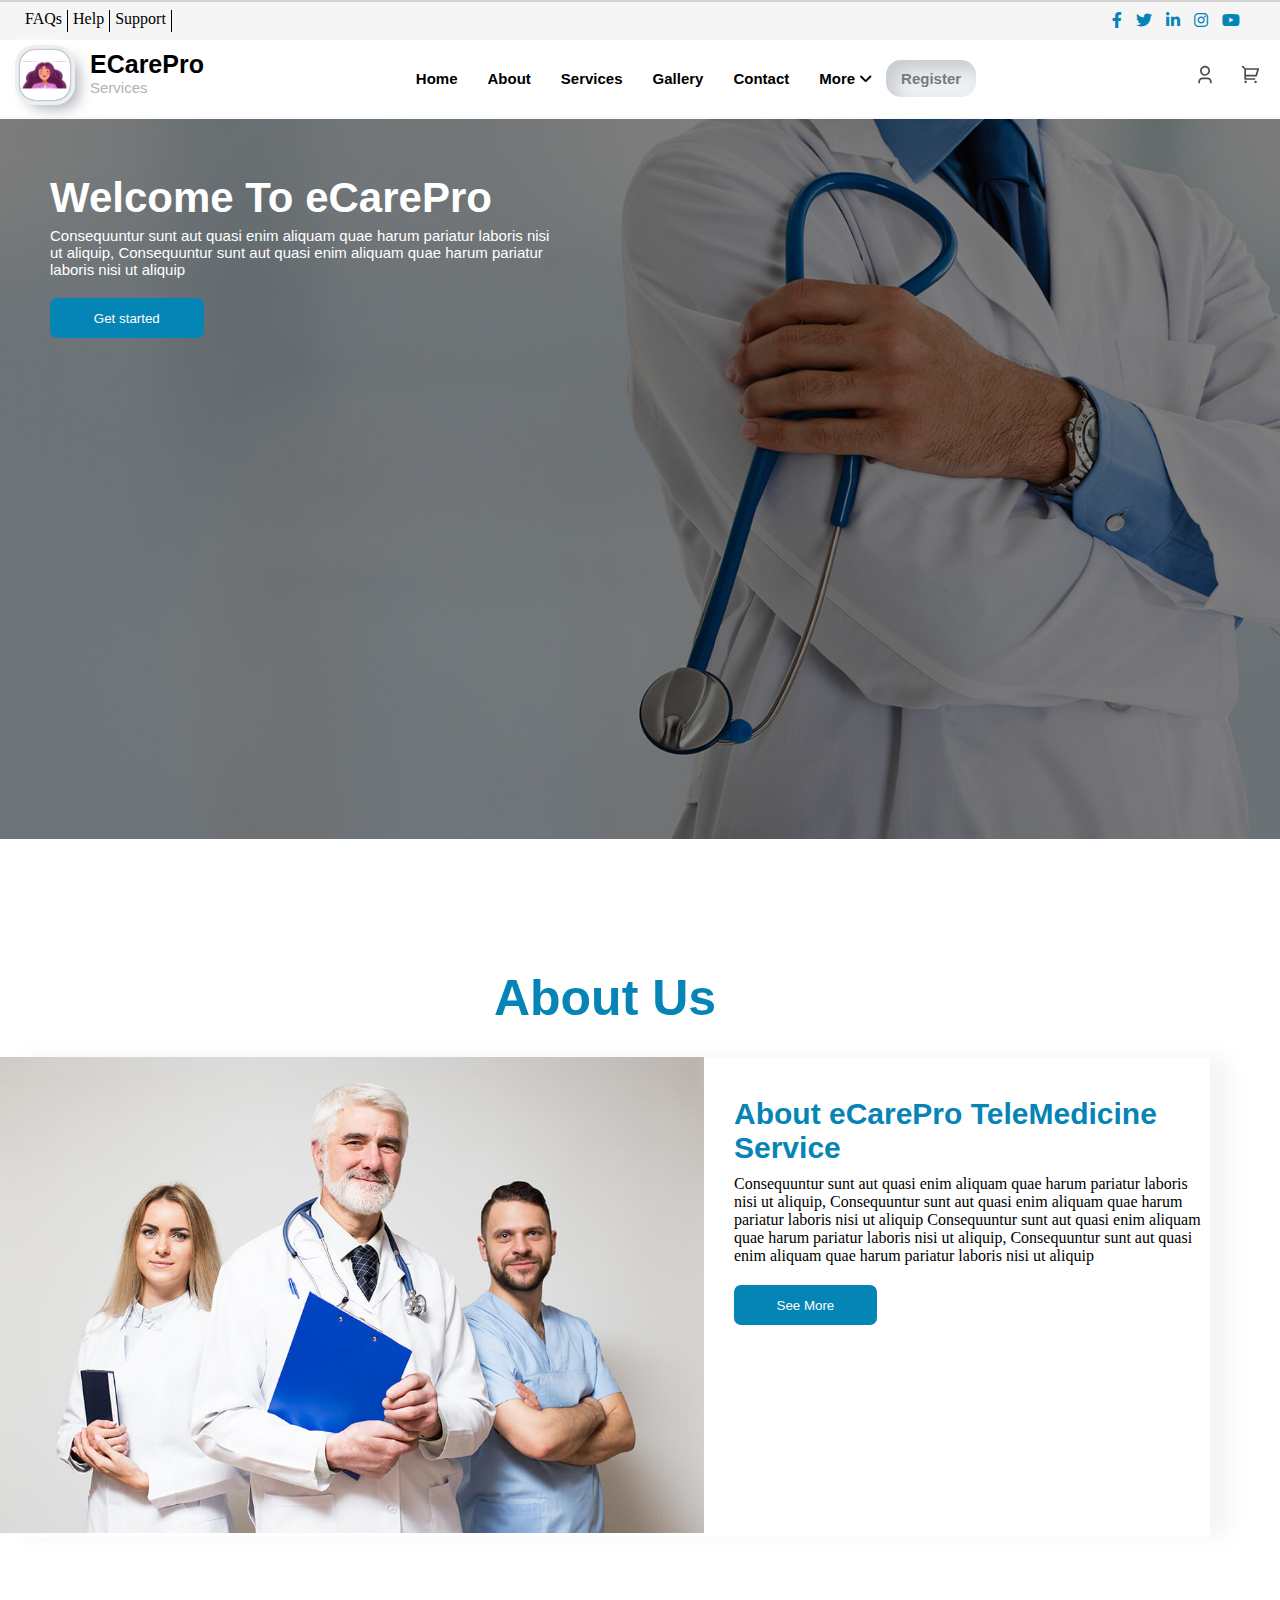
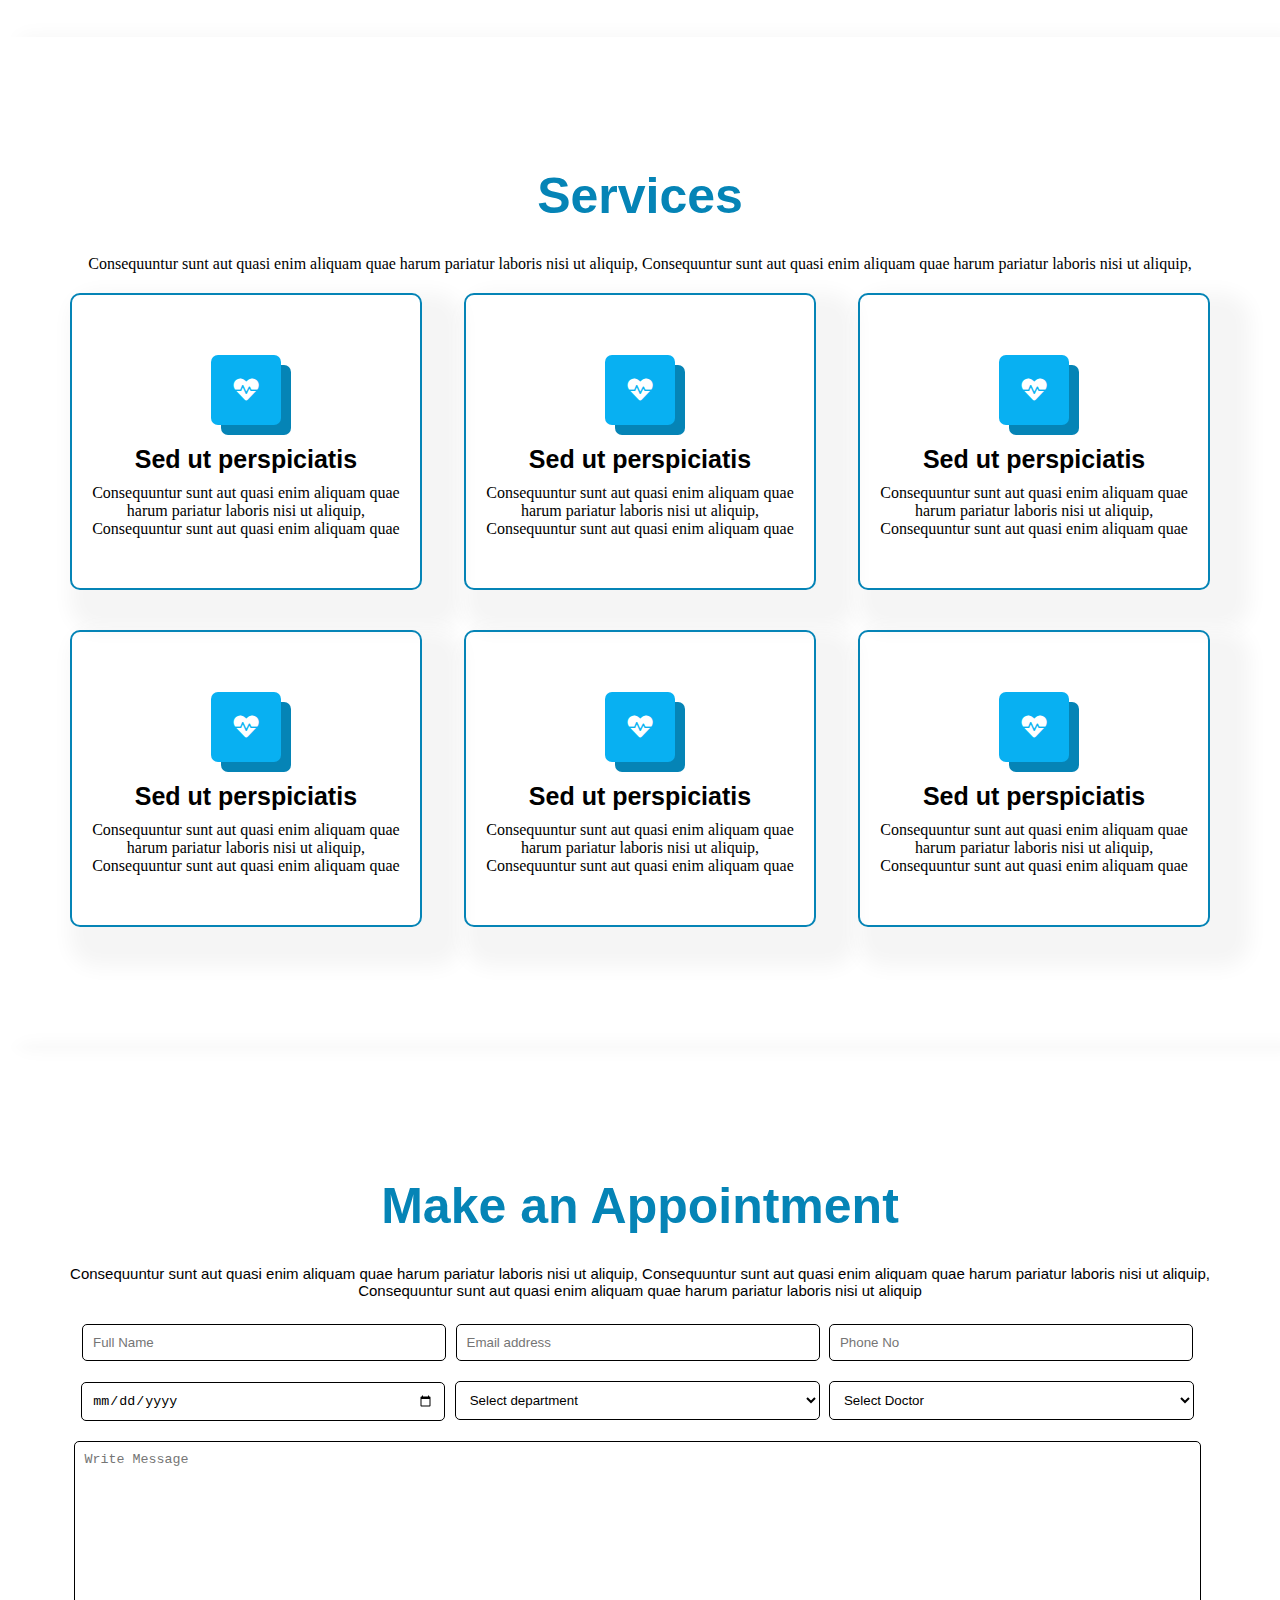
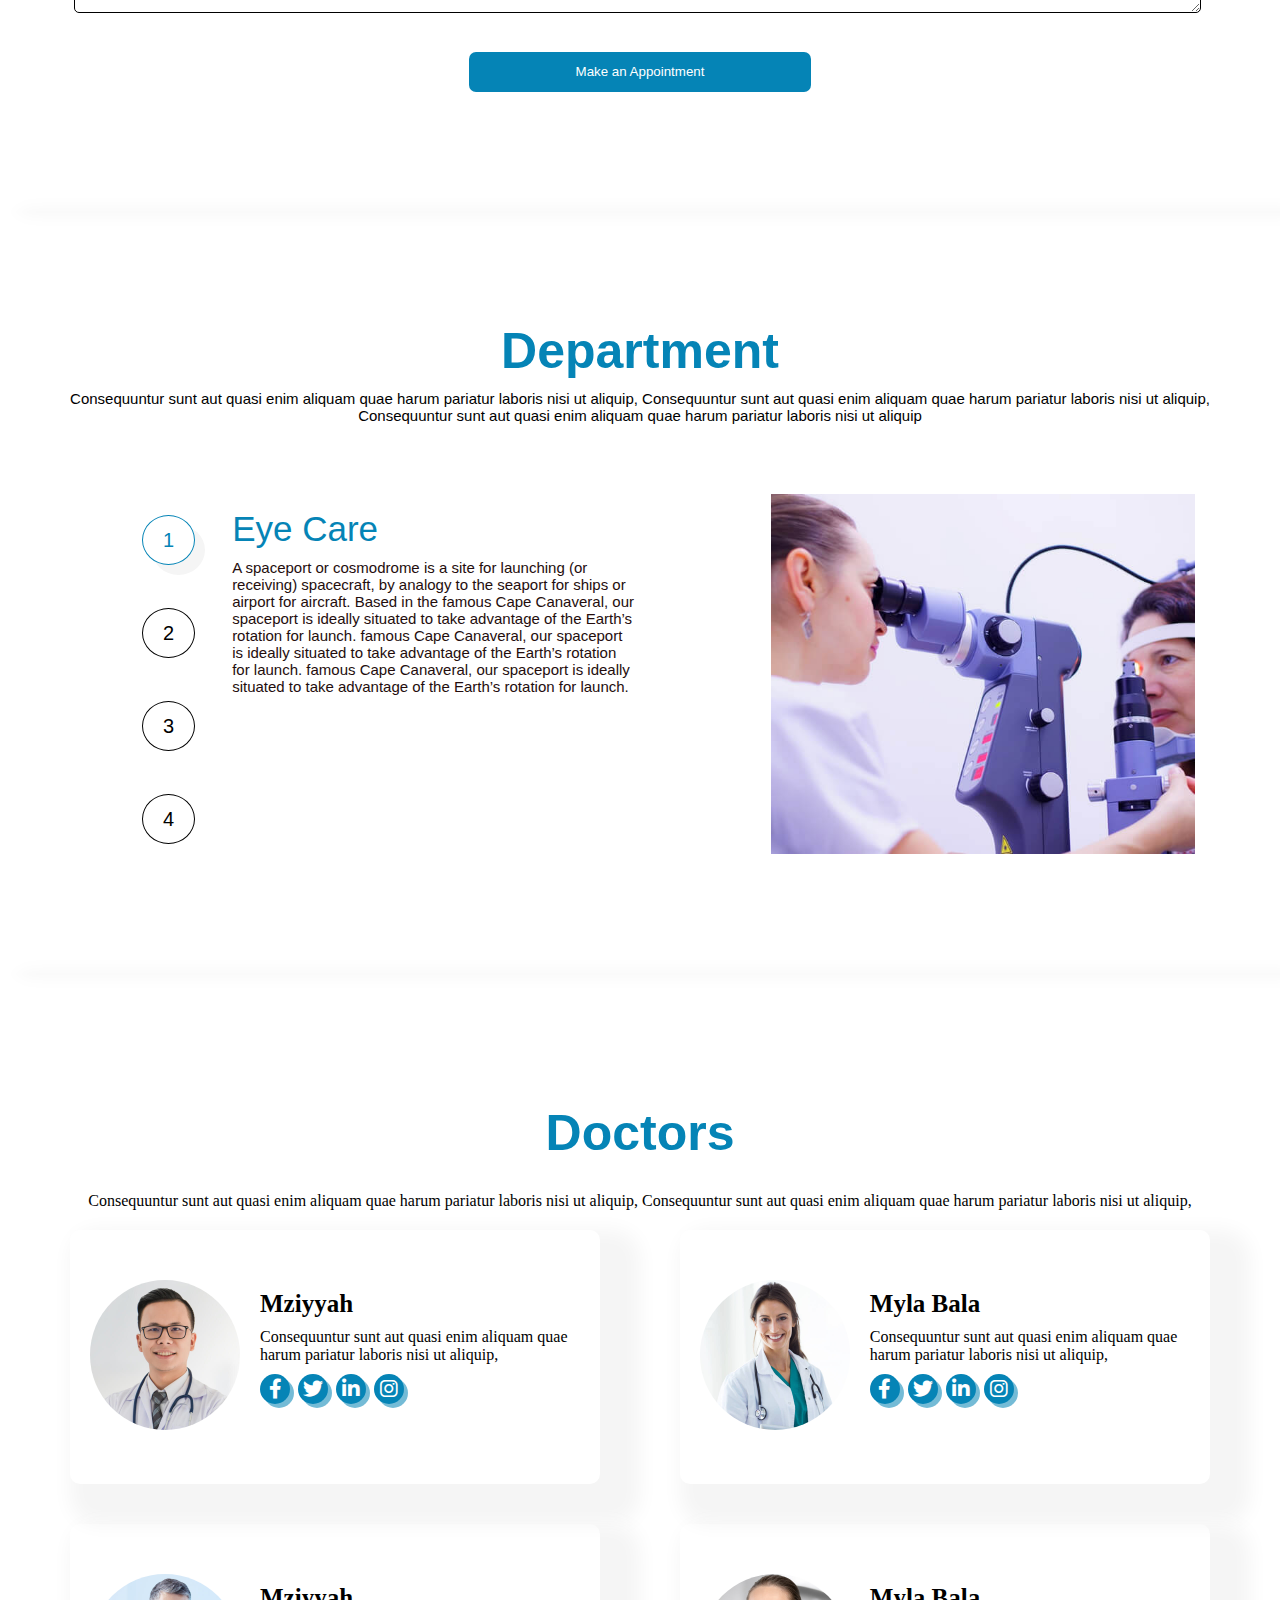
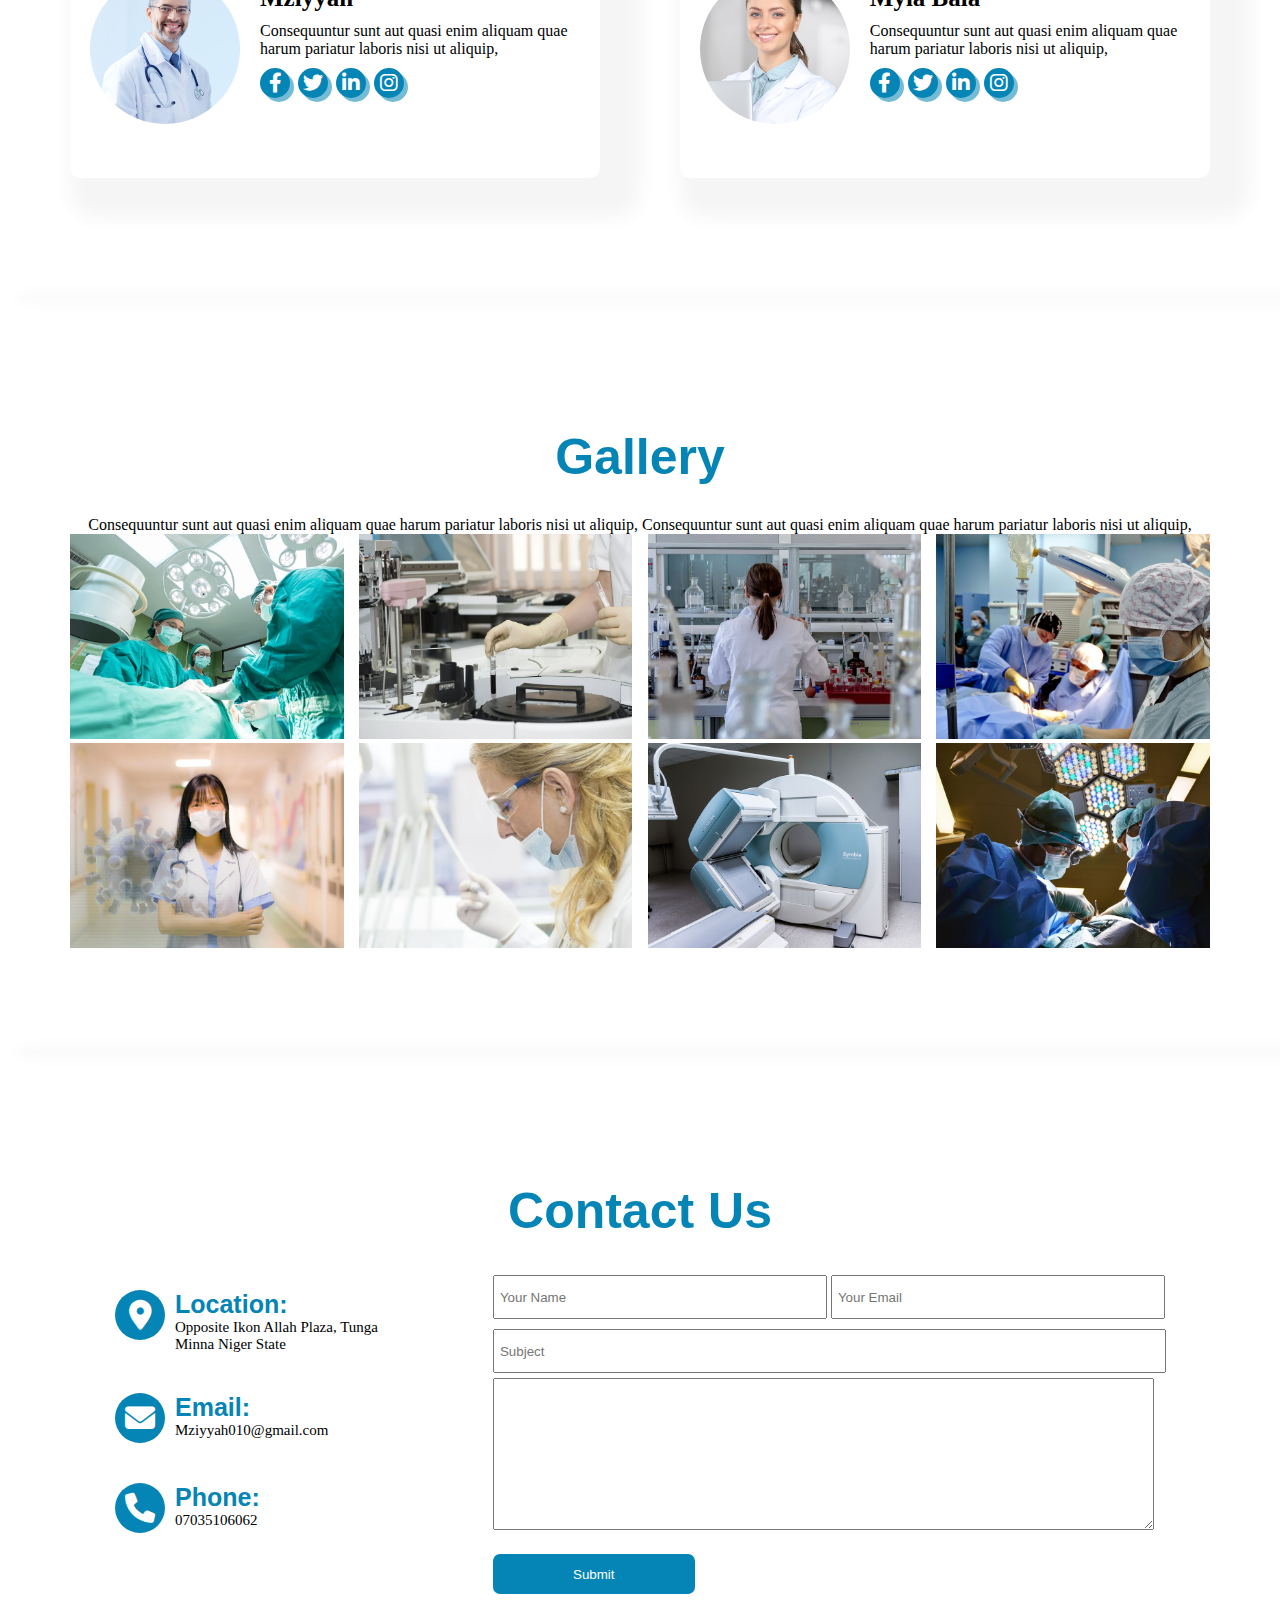
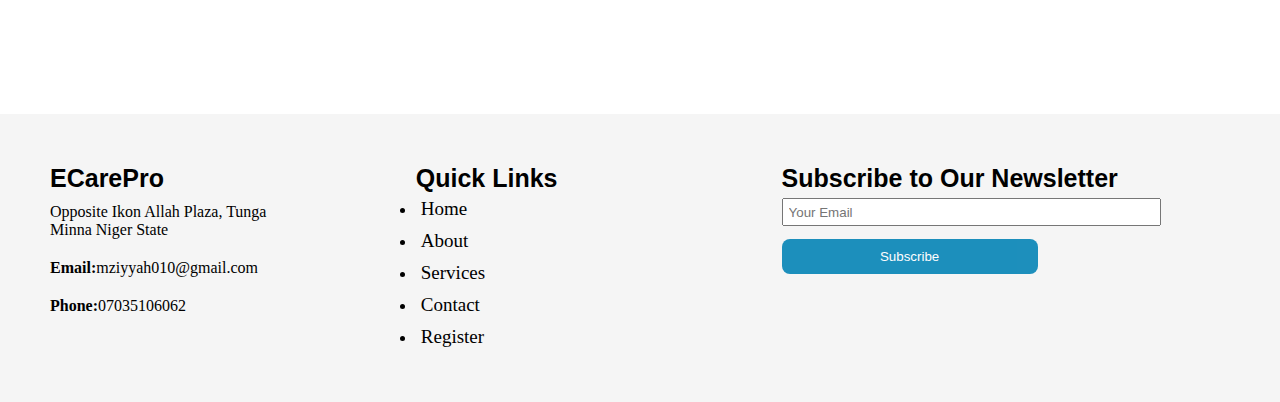
==== index.html @ d955961a "first commit" ====
<!DOCTYPE html>
<html lang="en">
<head>
    <meta charset="UTF-8">
    <meta http-equiv="X-UA-Compatible" content="IE=edge">
    <meta name="viewport" content="width=device-width, initial-scale=1.0">

    <link rel="stylesheet" href="./css/all.min.css">
    <link rel="stylesheet" href="./css/style.css">
    <title>TeleMedicine</title>
</head>
<body id="top">
    <div class="whole-container">
    <div class="header">
        <p>FAQs</p>
        <p>Help</p> 
        <p>Support</p>
        <div class="icons" style="float:right;">
            <i class="fa-brands fa-facebook-f"></i>
            <i class="fa-brands fa-twitter"></i>
            <i class="fa-brands fa-linkedin-in"></i>
            <i class="fa-brands fa-instagram"></i>
            <i class="fa-brands fa-youtube"></i>
            </div>
    </div>
    <nav id="main-nav-wrap">
        <label><img src="./img/detailed-women.svg" alt="">
           <div> 
            <h3>ECarePro</h3>
            <p>Services</p>
        </div>
        </label>
        <div class="nav-links" Id="checkmenu">
            <ul>
                    <i class="fa fa-times" onclick ="hideMenu()"></i>          
                <li class="current"><a href="#intro" class="smoothscroll">Home</a></li>
                <li><a href="#about" class="smoothscroll">About</a></li>
                <li><a href="#services" class="smoothscroll">Services</a></li>
                <li><a href="#gallery" class="smoothscroll">Gallery</a></li>
                    <li><a href="#contact" class="smoothscroll">Contact</a></li>
                    <div class="dropdown2">
                        <li><a href="#contact" class="smoothscroll">More<span><i class="fa-solid fa-angle-down"></i></span></a></li>
                        <div class="dropdown2-content">
                        <li><a href="#appointment" class="smoothscroll">Appointment</a></li>
                        <li><a href="#department" class="smoothscroll">Department</a></li>
                        <li><a href="#doctors" class="smoothscroll">Doctors</a></li>
                        </div>
                        </div>
                    <button class="register"><a href="./register.html">Register</a></button>
            </ul>
            </div>
            <div class="nav-icons">
                <a href=""><img src="./img/Vector 7.svg" alt=""></a>
                <a href="cart2.html"><img src="./img/Vector (3).svg" alt="" style=" border:none;">
                  <!-- <span class="shopping-cart">0</span> -->
                </a>
              </div>
        <i class="fa fa-bars" onclick ="showMenu()"></i>
    </nav>
</div>
    <!----------------------Section 1 Hero section-------->
    <section id="intro" class="sec1">
        <div class="sec1-text">
            <h1>Welcome To eCarePro</h1>
            <p>Consequuntur sunt aut quasi enim aliquam quae harum pariatur laboris nisi ut aliquip,
                 Consequuntur sunt aut quasi enim aliquam quae harum pariatur laboris nisi ut aliquip</p>
                 <button class="button">Get started</button>
        </div>
    </section>

     <!----------------------Section 2 About section-------->
    <section id="about" class="sec2">
        <h1>About Us</h1>
        <div class="sec2-col">
        <div class="sec2-row">
            <img src="./img/about.jpg" alt="">
        </div>  
            <div class="sec2-text">
            <h2>About eCarePro TeleMedicine Service</h2>
            <p>Consequuntur sunt aut quasi enim aliquam quae harum pariatur laboris nisi ut aliquip,
                Consequuntur sunt aut quasi enim aliquam quae harum pariatur laboris nisi ut aliquip
                Consequuntur sunt aut quasi enim aliquam quae harum pariatur laboris nisi ut aliquip,
                Consequuntur sunt aut quasi enim aliquam quae harum pariatur laboris nisi ut aliquip</p>
                <button class="button">See More</button>
            </div>
        </div>
    </section>


     <!----------------------Section 3 Service section-------->

    <section id="services" class="sec3">
        <h1>Services</h1>
        <p>Consequuntur sunt aut quasi enim aliquam quae harum pariatur laboris nisi ut aliquip,
            Consequuntur sunt aut quasi enim aliquam quae harum pariatur laboris nisi ut aliquip,</p>
        <div class="sec3-col">
        <div class="sec3-row">
            <div class="icon"><i class="fas fa-heartbeat"></i></div>
            <h3>Sed ut perspiciatis</h3>
            <p> Consequuntur sunt aut quasi enim aliquam quae harum pariatur laboris nisi ut aliquip,
                Consequuntur sunt aut quasi enim aliquam quae</p>
        </div>
        <div class="sec3-row">
            <div class="icon"><i class="fas fa-heartbeat"></i></div>
            <h3>Sed ut perspiciatis</h3>
            <p> Consequuntur sunt aut quasi enim aliquam quae harum pariatur laboris nisi ut aliquip,
                Consequuntur sunt aut quasi enim aliquam quae</p>
        </div>
        <div class="sec3-row">
            <div class="icon"><i class="fas fa-heartbeat"></i></div>
            <h3>Sed ut perspiciatis</h3>
            <p> Consequuntur sunt aut quasi enim aliquam quae harum pariatur laboris nisi ut aliquip,
                Consequuntur sunt aut quasi enim aliquam quae</p>
        </div>
    </div>
    <div class="sec3-col">
        <div class="sec3-row">
            <div class="icon"><i class="fas fa-heartbeat"></i></div>
            <h3>Sed ut perspiciatis</h3>
            <p> Consequuntur sunt aut quasi enim aliquam quae harum pariatur laboris nisi ut aliquip,
                Consequuntur sunt aut quasi enim aliquam quae</p>
        </div>
        <div class="sec3-row">
            <div class="icon"><i class="fas fa-heartbeat"></i></div>
            <h3>Sed ut perspiciatis</h3>
            <p> Consequuntur sunt aut quasi enim aliquam quae harum pariatur laboris nisi ut aliquip,
                Consequuntur sunt aut quasi enim aliquam quae</p>
        </div>
        <div class="sec3-row">
            <div class="icon"><i class="fas fa-heartbeat"></i></div>
            <h3>Sed ut perspiciatis</h3>
            <p> Consequuntur sunt aut quasi enim aliquam quae harum pariatur laboris nisi ut aliquip,
                Consequuntur sunt aut quasi enim aliquam quae</p>
        </div>
    </div>
    </section>


    <section id="appointment" class="sec4">
        <h1>Make an Appointment</h1>
        <p> Consequuntur sunt aut quasi enim aliquam quae harum pariatur laboris nisi ut aliquip,
            Consequuntur sunt aut quasi enim aliquam quae harum pariatur laboris nisi ut aliquip,
            Consequuntur sunt aut quasi enim aliquam quae harum pariatur laboris nisi ut aliquip</p>


            
            <form id="signup" class="form">

                    <input type="text" name="fullName" id="fullName" placeholder="Full Name" autocomplete="on">
                    <small></small>

                    <input type="email" name="email" id="email" placeholder="Email address" autocomplete="on">
                    <small></small>

                    <input type="tel" name="phone" id="phone" placeholder="Phone No" autocomplete="on">
                    <small></small>

                    <input type="date" name="date" id="date" placeholder="Pick a Date" autocomplete="on">
                    <small></small>

                    <select name="department" id="department">
                        <option value="department">Select department</option>
                        <option value="Earcare">Earcare</option>
                        <option value="Dentalcare">Dentalcare</option>
                        <option value="CheckUp">CheckUp</option>
                    </select>

                    <select name="department" id="department">
                        <option value="doctor">Select Doctor</option>
                        <option value="Doctor">Doctor 1</option>
                        <option value="Doctor">Doctor 2</option>
                        <option value="Doctor">Doctor 3</option>
                    </select><br>

                    <textarea name="mesaage" id="mesaage" cols="30" rows="10" placeholder="Write Message"></textarea>

                <div class="form-field submit">
                    <button type="submit" class="button">Make an Appointment</button>
                  </div>
            </form>
    </section>



    <section id="department" class="sec5" id="link2">
        <h1>Department</h1>
        <p> Consequuntur sunt aut quasi enim aliquam quae harum pariatur laboris nisi ut aliquip,
            Consequuntur sunt aut quasi enim aliquam quae harum pariatur laboris nisi ut aliquip,
            Consequuntur sunt aut quasi enim aliquam quae harum pariatur laboris nisi ut aliquip</p>

            <div class="sec5-col">
                <div class="dpt">
                    <div class="dpt-col">
                       <div class="dpt-col-row">
                           <div class="dpt-col-col2">
                               <div class="dpt-col-links">
                           <ul>
                               <li><a href="index.html" target="_self" class="choosen">1</a></li>
                               <li><a href="dpt2.html">2</a></li>
                               <li><a href="dpt3.html">3</a></li>
                               <li><a href="dpt4.html">4</a></li>
                               </ul>
                               </div>
                               </div>
                               <div class="dpt-col-col2">
                       <h1>Eye Care</h1>
                       <p> A spaceport or cosmodrome is a site for launching
                        (or receiving) spacecraft, by analogy to the 
                        seaport for ships or airport for aircraft.
                         Based in the famous Cape Canaveral, our spaceport is ideally
                        situated to take advantage of the
                         Earth’s rotation for launch.
                         famous Cape Canaveral, our spaceport is ideally
                         situated to take advantage of the
                          Earth’s rotation for launch.
                          famous Cape Canaveral, our spaceport is ideally
                          situated to take advantage of the
                           Earth’s rotation for launch.</p>
                   </div>
                   </div>
                   </div>
                   <div class="dpt-col">
                   <img src="./img/departments-5.jpg">
                   </div>
                   </div>
            </div>
    </section>



    <section id="doctors" class="sec6">
        <h1>Doctors</h1>
        <p> <p> Consequuntur sunt aut quasi enim aliquam quae harum pariatur laboris nisi ut aliquip,
            Consequuntur sunt aut quasi enim aliquam quae harum pariatur laboris nisi ut aliquip,</p>
        <div class="sec6-col">
        <div class="sec6-row">
            <div class="sec6-row2">
                <img src="./img/doctors/doctors-3.jpg" alt="">
            </div>
           <div class="sec6-row2">
            <h3>Mziyyah</h3>
            <p> Consequuntur sunt aut quasi enim aliquam quae harum pariatur laboris nisi ut aliquip,</p>
                <div class="icon">
                    <i class="fa-brands fa-facebook-f"></i>
                    <i class="fa-brands fa-twitter"></i>
                    <i class="fa-brands fa-linkedin-in"></i>
                    <i class="fa-brands fa-instagram"></i>
                </div>
            </div>
        </div>
        <div class="sec6-row">
            <div class="sec6-row2">
                <img src="./img/doctors/doctors-2.jpg" alt="">
            </div>
           <div class="sec6-row2">
            <h3>Myla Bala</h3>
            <p> Consequuntur sunt aut quasi enim aliquam quae harum pariatur laboris nisi ut aliquip,</p>
                <div class="icon">
                    <i class="fa-brands fa-facebook-f"></i>
                    <i class="fa-brands fa-twitter"></i>
                    <i class="fa-brands fa-linkedin-in"></i>
                    <i class="fa-brands fa-instagram"></i>
                </div>
            </div>
        </div>
    </div>

    <div class="sec6-col">
        <div class="sec6-row">
            <div class="sec6-row2">
                <img src="./img/doctors/doctors-1.jpg" alt="">
            </div>
           <div class="sec6-row2">
            <h3>Mziyyah</h3>
            <p> Consequuntur sunt aut quasi enim aliquam quae harum pariatur laboris nisi ut aliquip,</p>
                <div class="icon">
                    <i class="fa-brands fa-facebook-f"></i>
                    <i class="fa-brands fa-twitter"></i>
                    <i class="fa-brands fa-linkedin-in"></i>
                    <i class="fa-brands fa-instagram"></i>
                </div>
            </div>
        </div>
        <div class="sec6-row">
            <div class="sec6-row2">
                <img src="./img/doctors/doctors-4.jpg" alt="">
            </div>
           <div class="sec6-row2">
            <h3>Myla Bala</h3>
            <p> Consequuntur sunt aut quasi enim aliquam quae harum pariatur laboris nisi ut aliquip,</p>
                <div class="icon">
                    <i class="fa-brands fa-facebook-f"></i>
                    <i class="fa-brands fa-twitter"></i>
                    <i class="fa-brands fa-linkedin-in"></i>
                    <i class="fa-brands fa-instagram"></i>
                </div>
            </div>
        </div>
    </div>
    </section>

    <section id="gallery" class="sec7">
        <h1>Gallery</h1>
         <p> Consequuntur sunt aut quasi enim aliquam quae harum pariatur laboris nisi ut aliquip,
            Consequuntur sunt aut quasi enim aliquam quae harum pariatur laboris nisi ut aliquip,</p>
            <div class="sec7-col">
                <div class="sec7-row">
                    <img src="./img/gallery/gallery-1.jpg" alt="">
                </div>
                <div class="sec7-row">
                    <img src="./img/gallery/gallery-2.jpg" alt="">
                </div>
                <div class="sec7-row">
                    <img src="./img/gallery/gallery-3.jpg" alt="">
                </div>
                <div class="sec7-row">
                    <img src="./img/gallery/gallery-4.jpg" alt="">
                </div>
                </div>
                <div class="sec7-col">
                <div class="sec7-row">
                    <img src="./img/gallery/gallery-5.jpg" alt="">
                </div>
                <div class="sec7-row">
                    <img src="./img/gallery/gallery-6.jpg" alt="">
                </div>
                <div class="sec7-row">
                    <img src="./img/gallery/gallery-7.jpg" alt="">
                </div>
                <div class="sec7-row">
                    <img src="./img/gallery/gallery-8.jpg" alt="">
                </div>
            </div>
            </div>
        </section>

        <section id="contact" class="contact">
            <h1>Contact Us</h1>
            <div class="contact-col">
                <div class="contact-row">
                    <div class="address">
                        <i class="fa fa-location-dot"></i>
                        <div>
                        <h4>Location:</h4>
                        <p>Opposite Ikon Allah Plaza, Tunga <br> Minna Niger State</p>
                    </div>
                    </div>
                    <div class="address">
                        <i class="fa fa-envelope"></i>
                        <div>
                            <h4>Email:</h4>
                            <p>Mziyyah010@gmail.com</p>
                        </div>
                        </div>
                    <div class="address">
                        <i class="fa fa-phone"></i>
                        <div>
                            <h4>Phone:</h4>
                            <p>07035106062</p>
                        </div>
                        </div>
                </div>
                    <form action="">
                        <input type="text" name="fullname" placeholder="Your Name">
                        <input type="text" name="email" placeholder="Your Email"><br>
                        <input type="text" name="subject" placeholder="Subject"><br>
                        <textarea name="message" id="message" cols="30" rows="10"></textarea>
                        <button class="button">Submit</button>
                    </form>
            </div>
        </section>

        <section class="footer">
            <div class="footer-row">
                <h2>ECarePro</h2>
                <p>Opposite Ikon Allah Plaza, Tunga <br> Minna Niger State</p>
                <p><span>Email:</span>mziyyah010@gmail.com</p>
                <p><span>Phone:</span>07035106062</p>
            </div>
            <div class="footer-row">
                <h2>Quick Links</h2>
                <ul>     
                <li class="current"><a href="#intro" class="smoothscroll">Home</a></li>
                <li><a href="#about" class="smoothscroll">About</a></li>
                <li><a href="#services" class="smoothscroll">Services</a></li>
                <li><a href="#contact" class="smoothscroll">Contact</a></li>
                <li><a href="./register.html">Register</a></li>
            </ul>
            </div>
            <div class="footer-row">
                <h2>Subscribe to Our Newsletter</h2>
                <input type="text" name="email" placeholder="Your Email"><br>
                <button class="rgnBtn">Subscribe</button>
                </div>
        </section>


    <script src="./js/script.js"></script>
</body>
</html>
---- css/style.css ----
*{
    margin: 0;
    padding: 0;
}
button{
    cursor: pointer;
}
.whole-container{
    position: sticky;
    top: 0;
    z-index: 1;
}
.header{
    background-color:whitesmoke;
    display:flex;
    padding-left: 20px;
    border-top: 2px solid lightgrey;
    justify-content: space-between;
    }
    .icons{
        flex: 1;
        text-align: right;
        padding: 10px 35px;
    }
    .icons i{
        padding: 0 5px;
        color: rgb(5, 132, 182);
    }
   .header p{
        border-right: 1px solid black;
        margin: 8px 0;
        padding: 0 5px;
    }
nav{
    /* height: 100%; */
    padding:10px 20px 0 20px;
    background-color: #ffffff;
    display: flex;
    z-index: -1;
    justify-content: space-between;
    border-bottom: 2px solid rgba(249, 247, 247, 0.692);

}
.nav-icons img{
    padding:0  0 9px 15px;
    margin-left: 10px;
    margin-top: 15px;
}
label{
    display: flex;
    gap: 20px;
    }
label img{
    width: 50px;
    height: 50px;
    border-radius: 15px;
    box-shadow: 0 0 2px #5f5f5f, 0 0 0 5px
     #ecf0f3, 8px 8px 15px #a7aaaf, -8px -8px 15px #fff;
}
label h3{
    color: black;
    font-size: 25px;
    font-family:'Segoe UI', Tahoma, Geneva, Verdana, sans-serif;
    margin: 0;
}
label p{
    color: #b3b3b3;
    font-size: 15px;
    margin: 0;
    padding: 0;
    font-family: 'Gill Sans', 'Gill Sans MT', Calibri, 'Trebuchet MS', sans-serif;
}
.nav-links{
    padding: 20px 30px;
    /* flex: 2;
    text-align: center; */
}
.nav-links ul{
    margin: 0;
    padding: 0 0px;
    display: flex;
}
.nav-links ul li{
    list-style: none;
    padding: 0px 15px;
}
.nav-links ul li a{
    text-decoration: none;
    color: black;
    font-family: 'Trebuchet MS', 'Lucida Sans Unicode', 'Lucida Grande', 'Lucida Sans', Arial, sans-serif;
    font-weight: 600;
    font-size: 15px;
    transition: all 0.5s;
    cursor: pointer;
}
.nav-links ul li a:hover{
    border-radius: 25px;
    box-shadow: inset 8px 8px 8px #cbced1,
     inset -8px -8px 8px #fff;
     color: black;
     padding: 8px 15px;
}
.nav-links ul li a .fa-angle-down{
    padding-left: 5px;
}

.dropdown2 {
    position: relative;
    display: inline-block;
}

.dropdown2-content {
    display: none;
    position: absolute;
    background-color:rgb(124, 214, 250);
    min-width: 135px;
    box-shadow: 0px 8px 16px 0px rgba(0,0,0,0.2);
    padding: 12px 0;
    z-index: 10;
}
.dropdown2-content li{
    border: none;
}
.dropdown2-content li:hover{
    background-color:rgba(5, 132, 182, 0.596);
}
.nav-links ul .dropdown2-content li{
    padding: 8px;
}
.nav-links ul .dropdown2-content li a:hover{
    border-radius: 0;
    border: 0;
    box-shadow: none;
    padding:0;
    margin: 0;
}
.dropdown2:hover .dropdown2-content {
    display: block;
}

.nav-links button{
    border: none;
    outline: none;
    padding: 10px 15px;
    margin:-10px 0 0 auto;
    border-radius: 15px;
    background-color:#ecf0f3;
    box-shadow:inset 10px 10px 15px #cbced1;
    transition: all 0.5s;
}
.nav-links button a{
    font-weight: 700;
    font-family:'Segoe UI', Tahoma, Geneva, Verdana, sans-serif;
    color:#7a7979;
    text-align: center;         
    text-decoration: none;
    font-size: 15px;
}
.nav-links button:hover{
    border-radius: 15px;
    box-shadow: inset 8px 8px 8px #cbced1,
     inset -8px -8px 8px #fff;
}
.nav-links button a:hover{
    color: black;
}
.nav-links ul li a.active{
    border-radius: 25px;
    box-shadow: inset 8px 8px 8px #cbced1,
     inset -8px -8px 8px #fff;
     color: black;
     padding: 8px 15px;
}
.nav-links button.active{
    border-radius: 25px;
    box-shadow: inset 8px 8px 8px #cbced1,
     inset -8px -8px 8px #fff;
     color: black;
     padding: 8px 15px;
}
.nav-links button a.active{
    color: black;
}

nav .fa{
    display: none;
}

@media(max-width:830px){
    nav{
        padding: 20px 20px 20px 0px;
        justify-content: space-between;
    }
    nav .fa{
        display:block;
        font-size: 30px;
        padding-right: 20px;
        cursor: pointer;
    }
    .fa-times{
        text-align: left;
    }
    .nav-icons img{
        padding: 0;
        border-left: none;
        margin: 13px 10px 0 10px;
    }
    .nav-links ul{
        display: block;
        text-align:center;
    }
    .nav-links ul li{
        padding:15px 0;
    }
    .nav-links ul li a{
        font-size: 20px;
        cursor: pointer;
    }
    .nav-links{
        position:absolute;
        background:#edf1ff;
        height: 100vh;
        width:40vw;
        top:0;
        right: -500px;
        text-align:left;
        z-index: 2; 
        transition: 1s;
        margin: 0;
        padding-bottom: 20px;
        justify-content: center;
    }
    label{
        margin-left: 20px;
    }
    label h3{
        font-size: 17px;
    }
    .nav-links button{
        padding: 20px 25px;
        display: block;
        margin:30px 0 0 0;
    }
    .nav-links button a{
        font-size: 20px;
        padding: 0 25px;
    }
}

                /* section 1 the hero section  */

.sec1{
    background: linear-gradient(rgb(0,0,0,0.5), rgb(0,0,0,0.5)), url(../img/hero-bg.jpg);
    width: 100%;
    height: 80vh;
    background-repeat: no-repeat;
    background-size: cover;
    background-position: center;
}
.sec1-text{
    width: 40%;
  padding: 50px ;
  color: white;
  font-family:'Trebuchet MS', 'Lucida Sans Unicode', 'Lucida Grande', 'Lucida Sans', Arial, sans-serif;
}
.sec1 h1{
   font-size: 42px;
   font-weight: 700;  
   padding: 5px 0;
}
.sec1 p{
    font-family: 'Segoe UI', Tahoma, Geneva, Verdana, sans-serif;
    font-size: 15px;
}
.button{
    width: 30%;
    height: 40px;
    margin: 20px 0;
    background-color: rgb(5, 132, 182);
    color: white;
    border: none;
    border-radius: 7px;
}



            /* Section 2 The About Section*/

.sec2{
    padding:100px 70px;
    padding-left: 0;
}
.sec2 h1{
    font-family: 'Segoe UI', Tahoma, Geneva, Verdana, sans-serif;
    font-size: 50px;
    text-align: center;
    color: rgb(5, 132, 182);
    padding: 30px 0;
}
.sec2-col{
    display: flex;
    justify-content: space-between;
    box-shadow: 20px 0 20px 0 whitesmoke;
}
.sec2-row img{
    width: 55vw;
}
.sec2-text{
    padding: 30px 0 30px 30px;
    transition: all 0.5s;
}
.sec2-text h2{
    font-family: 'Segoe UI', Tahoma, Geneva, Verdana, sans-serif;
    font-size: 30px;
    color: rgb(5, 132, 182);
    padding: 10px 0;
}

.sec2-text p{
    font-family: Georgia, 'Times New Roman', Times, serif;
}


                /*  Section 3 The Services Section  */

.sec3{
    padding:100px 70px;
    text-align: center;
    box-shadow: 20px 0 20px 0 whitesmoke;
}
.sec3 h1{
    font-family: 'Segoe UI', Tahoma, Geneva, Verdana, sans-serif;
    font-size: 50px;
    color: rgb(5, 132, 182);
    padding: 30px 0;
}
.sec3-col{
    display: flex;
    justify-content: space-between;
}
.sec3-row{
    flex-basis: 27%;
    background-color:transparent;
    padding: 50px 20px;
    border-radius: 10px;
    justify-content: center;
    border: 2px solid rgb(5, 132, 182);
    margin: 20px 0;
    box-shadow: 20px 20px 20px 20px whitesmoke;
}
.sec3-row:hover{
    box-shadow:30px 0 30px 0 rgb(240, 239, 239);
}
.sec3-col h3{
    padding: 10px;
    font-size: 25px;
    font-family: 'Trebuchet MS', 'Lucida Sans Unicode', 'Lucida Grande', 'Lucida Sans', Arial, sans-serif;
}
.sec3-row .icon{
width: 70px;
height: 70px;
border-radius: 7px;
background-color:rgb(8, 176, 242) ;
justify-content: center;
display: flex;
flex-direction: column;
color: white;
margin: 10px auto;
font-size: 25px;
box-shadow:10px 10px 0 0 rgb(5, 132, 182);
}


.sec4{
    text-align: center;
    padding:100px 70px;
    font-family: 'Segoe UI', Tahoma, Geneva, Verdana, sans-serif;
    box-shadow: 20px 0 20px 0 whitesmoke;
    /* background-color: whitesmoke; */
}
.sec4 h1{
    font-size: 50px;
    color: rgb(5, 132, 182);
    padding: 30px 0;
}
.sec4 p{
    padding: 0 0 20px 0;
    font-size: 15px;
}
.sec4 form{
   width: 100%;
}
.sec4 .form-col{
    display: flex;
    flex-basis: 30%;
}
.sec4 form input{ 
    width: 30%;
    padding: 10px;
    margin: 5px 5px 15px 0;
    display: inline-block;
    background-color:transparent;
    border: 1px solid black;
    border-radius: 5px;
    /* border: none; */
  }

  .sec4 form input[type=tel], input[type=date] {
    width: 30%;
    padding: 10px;
    margin: 5px 5px 15px 0;
    display: inline-block;
    background-color:#ffffff;
    border: 1px solid black;
    border-radius: 5px;
    /* border: none; */
  }
  .sec4 form select{
    width: 32%;
    padding: 10px;
    margin: 5px 5px 15px 0;
    display: inline-block;
    border-radius: 5px;
    background-color: transparent;
    /* border: none; */
    border: 1px solid black;
  }
  
  .sec4 form textarea {
    width: 97%;
    padding: 10px;
    margin: 5px 5px 15px 0;
    display: inline-block;
    background-color:#ffffff;
    border-radius: 5px;
    /* border: none; */
    border: 1px solid black;
  }
  .sec4 form input[type=text]:focus, input[type=password], input[type=email], input[type=tel], input[type=date]:focus {
    border: none;
    background: white;
    outline: none;
  }
  .sec4 form select:focus{
    outline: none;
  }
  /* .sec4 form button{
    margin: 0;
  } */


                        /*         SECTION 5 THE DEPARTMENT SECTION             */

.sec5{
    text-align: center;
    padding:100px 70px;
    font-family: 'Segoe UI', Tahoma, Geneva, Verdana, sans-serif;
    box-shadow: 20px 0 20px 0 whitesmoke;
    /* background-color: whitesmoke; */
}
.sec5 h1{
    font-size: 50px;
    color: rgb(5, 132, 182);
    padding: 10px 0;
}
.sec5 p{
    padding: 0 0 20px 0;
    font-size: 15px;
}

.dpt{
	display: flex;
}
.dpt-col{
	margin-left: 30px;
	margin-top: 20px;
	padding: 5px;
	flex-basis: 50%;
	width: 100%;
}
.dpt-col-row{
	display: flex;
	margin-top: 10px;
}
.dpt-col-col2{
	padding: 0 0 0 25px;
    text-align: left;
}

.dpt-col-links{
	flex: 1;
	text-align:left;
	display: block;
    z-index: 6;
}
.dpt-col-links ul li{
	list-style:none;                   
	display:block;
	padding: 20px 12px;
	position: relative;
	margin-top:30px;

}
.dpt-col-links ul li a{
	color:black;
	padding: 13px 20px;
	text-decoration: none;
    border: 1px solid black;
	background-color:transparent;
	border-radius: 50%;
	font-size: 20px;
}
.dpt-col-links ul li a.choosen{
	color:rgb(5, 132, 182);
	padding: 13px 20px;
	background-color:transparent;
	text-decoration: none;
	border-radius: 50%;
	font-size: 20px;
    border: 1px solid rgb(5, 132, 182);
    box-shadow: 10px 10px 0 0 whitesmoke;

}
                                                 
.dpt-col h1{
	font-size: 35px;
	color: rgb(5, 132, 182);
	margin-top: 20px;
	font-family:'Trebuchet MS', 'Lucida Sans Unicode', 'Lucida Grande', 'Lucida Sans', Arial, sans-serif;
	font-weight: 300;
	}
	.dpt-col p{
		color:rgb(36, 13, 13);
		margin: 0px;
	}
	.dpt-col img{
		width: 80%;
		height: 90%;
		margin-top: 25px;
		margin-left: 85px;
	}




                /*  Section 3 The Services Section  */

                .sec6{
                    padding:100px 70px;
                    text-align: center;
                    box-shadow: 20px 0 20px 0 whitesmoke;
                }
                .sec6 h1{
                    font-family: 'Segoe UI', Tahoma, Geneva, Verdana, sans-serif;
                    font-size: 50px;
                    color: rgb(5, 132, 182);
                    padding: 30px 0;
                }
                .sec6-col{
                    display: flex;
                    justify-content: space-between;
                }
                .sec6-row{
                    flex-basis: 43%;
                    background-color:transparent;
                    padding: 50px 20px;
                    border-radius: 10px;
                    justify-content: center;
                    box-shadow: 20px 20px 20px 20px whitesmoke;
                    margin: 20px 0;
                    display: flex;
                    text-align: left;
                    gap: 20px;
                }
                /* .sec6-row:hover{
                    box-shadow:30px 0 30px 0 rgb(240, 239, 239);
                } */
                .sec6-col h3{
                    padding: 10px 0;
                    font-size: 25px;
                    font-family: 'Times New Roman', Times, serif;
                }
                .sec6-row .icon{
                    display: flex;
                }
                .sec6-row .icon i{
                width: 30px;
                height: 30px;
                border-radius: 50%;
                background-color:rgb(5, 132, 182);
                justify-content: center;
                display: flex;
                flex-direction: column;
                align-items: center;
                color: white;
                margin: 10px 8px 10px 0;
                font-size: 20px;
                box-shadow:4px 4px 0 0 rgba(5, 132, 182, 0.558);
                }
                .sec6-row2 img{
                    width: 150px;
                    height: 150px;
                    border-radius: 50%;
                }

             /*  Section 7 The Contact Section  */

             .sec7{
                padding:100px 70px;
                text-align: center;
                box-shadow: 20px 0 20px 0 whitesmoke;
            }
            .sec7 h1{
                font-family: 'Segoe UI', Tahoma, Geneva, Verdana, sans-serif;
                font-size: 50px;
                color: rgb(5, 132, 182);
                padding: 30px 0;
            }
            .sec7-col{
                display: flex;
                justify-content: space-between;
            }
            .sec7-row{
                flex-basis: 24%;
            }
            .sec7-row img{
                width: 100%;
            }



            .contact{
                padding:100px 50px;
                box-shadow: 20px 0 20px 0 whitesmoke;
            }
            .contact h1{
                font-family: 'Segoe UI', Tahoma, Geneva, Verdana, sans-serif;
                font-size: 50px;
                color: rgb(5, 132, 182);
                padding: 30px 0;
                text-align: center;
            }
            .contact-col{
                display: flex;
                gap: 50px;
                justify-content: space-evenly;
            }
            .address{
                display: flex;
                padding: 20px 0;
                gap: 10px;
            }
            .address i{
                background-color:rgb(5, 132, 182);
                width: 50px;
                height: 50px;
                border-radius: 50%;
                align-items: center;
                text-align: center;
                font-size: 30px;
                display: flex;
                flex-direction: column;
                justify-content: center;
                color: white;
            }
            .address h4{
                color: rgb(5, 132, 182);
                font-family: 'Trebuchet MS', 'Lucida Sans Unicode', 'Lucida Grande', 'Lucida Sans', Arial, sans-serif;
                font-size: 25px;
            }
            .address p{
                font-size: 15px;
            }
            .contact-col form input[type=text]{
                width: 25vw;
                height: 20px;
                padding: 10px 5px;
                margin: 5px 0;
            }
            .contact-col form input[name=subject], textarea{
                width: 98%;
            }
            .footer{
                display: flex;
                padding: 50px;
                background-color: whitesmoke;
            }
            .footer-row{
                flex-basis: 31%;
            }
            .footer-row h2{
                font-size: 25px;
                font-family: 'Trebuchet MS', 'Lucida Sans Unicode', 'Lucida Grande', 'Lucida Sans', Arial, sans-serif;
            }
            .footer-row ul li{
                /* list-style: none; */
                padding: 5px;
            }
            .footer-row p{
               padding: 10px 0;
            }
            .footer-row p span{
                font-style: bold;
                font-weight: 700;
             }
            .footer-row ul li a{
               text-decoration: none;
               color: black;
               font-size: 19px;
            }
            .footer input{
                width: 100%;
                height: 10px;
                padding: 7px 5px;
                margin: 5px 0;
            }

            .footer input:focus{
                outline: none;
            }

@media(max-width:500px){
    .sec1{
        padding: 20px;
        flex-direction: column;
        gap: 10px;
    }
    .sec2{
        padding: 20px;
        flex-direction: column;
        gap: 10px;
    }
    .sec3{
        padding: 20px;
        flex-direction: column;
        gap: 10px;
    }
    .sec4{
        padding: 20px;
        flex-direction: column;
        gap: 10px;
    }
    .sec5{
        padding: 20px;
        flex-direction: column;
        gap: 10px;
    }
}



/* Registration Section */

.registrationContainer {
    max-width: 35%;
    background-color: rgba(236, 234, 234, 0.432);
    margin: 50px auto;
    padding: 30px;
    border-radius: 10px;
    font-family: 'Trebuchet MS', 'Lucida Sans Unicode', 'Lucida Grande', 'Lucida Sans', Arial, sans-serif;
  }
  .registrationContainer h1{
    text-align: center;
    padding-bottom: 20px;
  }
  .registrationContainer form .flex{
    display: flex;
    padding: 10px 0;
    gap: 10px;
}
.registrationContainer p{
    font-size: 11px;
}
.registrationContainer form small{
    color: red;
    margin: 0;
    padding: 0;
}
  /* Full-width input fields */
  .registrationContainer form input[type=text], input[type=email], input[type=password], input[type=tel] {
    width: 95%;
    padding: 10px;
    margin: 5px 5px 15px 0;
    display: inline-block;
    background-color:#ffffff;
    border-radius: 5px;
    border: none;
  }
  .registrationContainer form .password .eye{
   margin: -40px 10px 25px 0;
    justify-content: right;
    text-align: right;
    align-items: right;

  }
  .registrationContainer form input[type=text]:focus, input[type=email]:focus, input[type=password]:focus {
    border: none;
    background: white;
    outline: none;
  }
  
  /* Overwrite default styles of hr */
  .registrationContainer hr {
    border: 1px solid #f1f1f1;
    margin-bottom: 25px;
  }
  
  /* Set a style for the submit button */
  .rgnBtn {
    background-color: rgb(5, 132, 182);
    color: white;
    padding: 10px 20px;
    margin: 8px 0;
    border: none;
    cursor: pointer;
    width: 70%;
    border-radius: 8px;
    opacity: 0.9;
  }
  .submit{
   display: flex;
   flex-direction: column;
   justify-content: center;
   align-items: center;
  }
  .rgnBtn:hover {
    opacity: 1;
  }
  
  /* Add a blue text color to links */
  a {
    color: dodgerblue;
  }
  
  /* Set a grey background color and center the text of the "sign in" section */
  .signin {
    background-color: #edf1ff6c;
    text-align: center;
  }
  
  .popup{
    max-width: 30%;
    padding:50px 30px;
    background-color: rgb(5, 132, 182);
    text-align: center;
    font-family: 'Trebuchet MS', 'Lucida Sans Unicode', 'Lucida Grande', 'Lucida Sans', Arial, sans-serif;
    color: white;
    border-radius: 20px;
    transform: translate(-50%, -50%) scale(0.1);
    position: absolute;
    top: 0%;
    left: 50%;
    visibility:hidden;
    transition: transform 0.8s, top 0.8s;
  }
  .popup h2{
    font-size: 30px;
    padding: 10px;
  }
.open-popup{
    visibility: visible;
    top: 70%;
    transform: translate(-50%, -50%) scale(1);
}

  .popup button{
    width: 20%;
    height: 30px;
    background-color: white;
    border: none;
    margin: 30px 0 0 0;
    border-radius: 5px;
  }

  @media(max-width: 858px){
    .rgnContainer{
      padding: 50px;
    }
    input[type=text], input[type=password]{
        width: 90%;
    }
    .flex p{
        font-size: 8px;
    }
    .rgnBtn{
      padding: 10px; 
      width: 100%; 
    }
  }
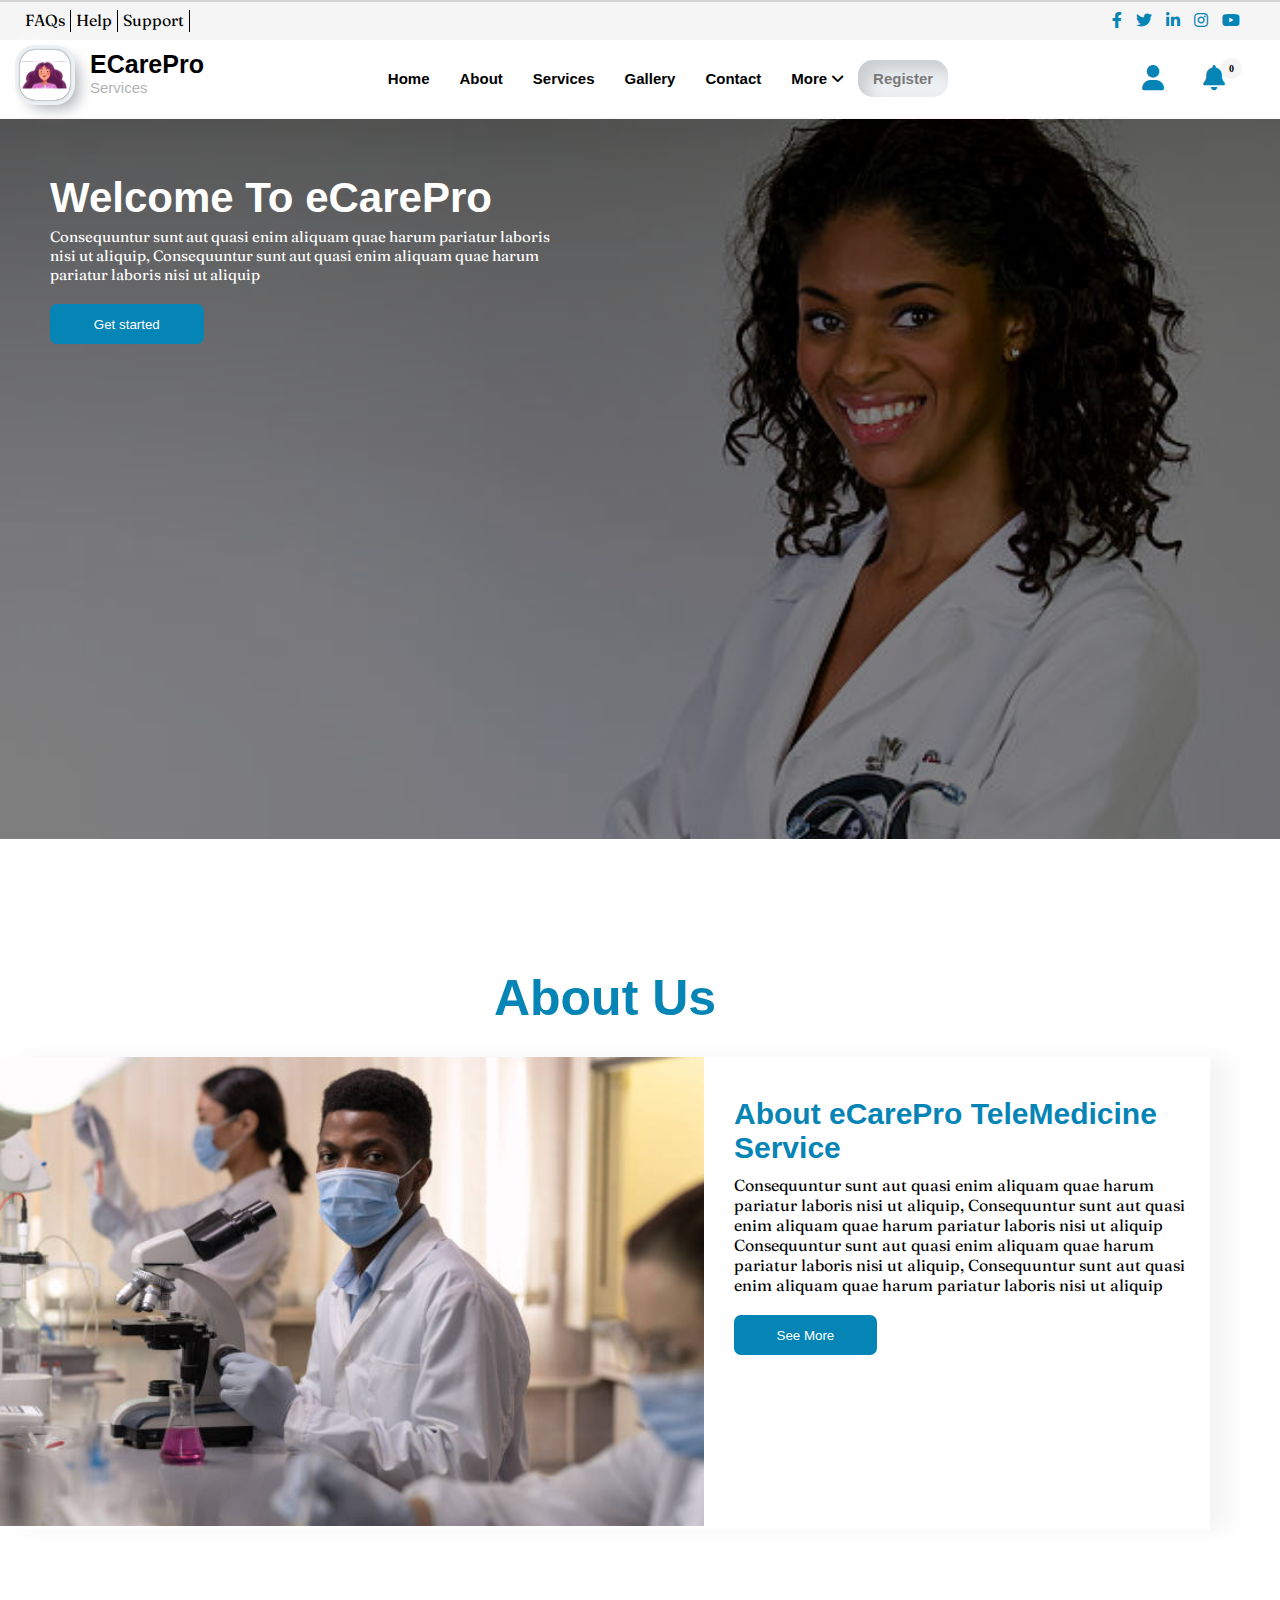
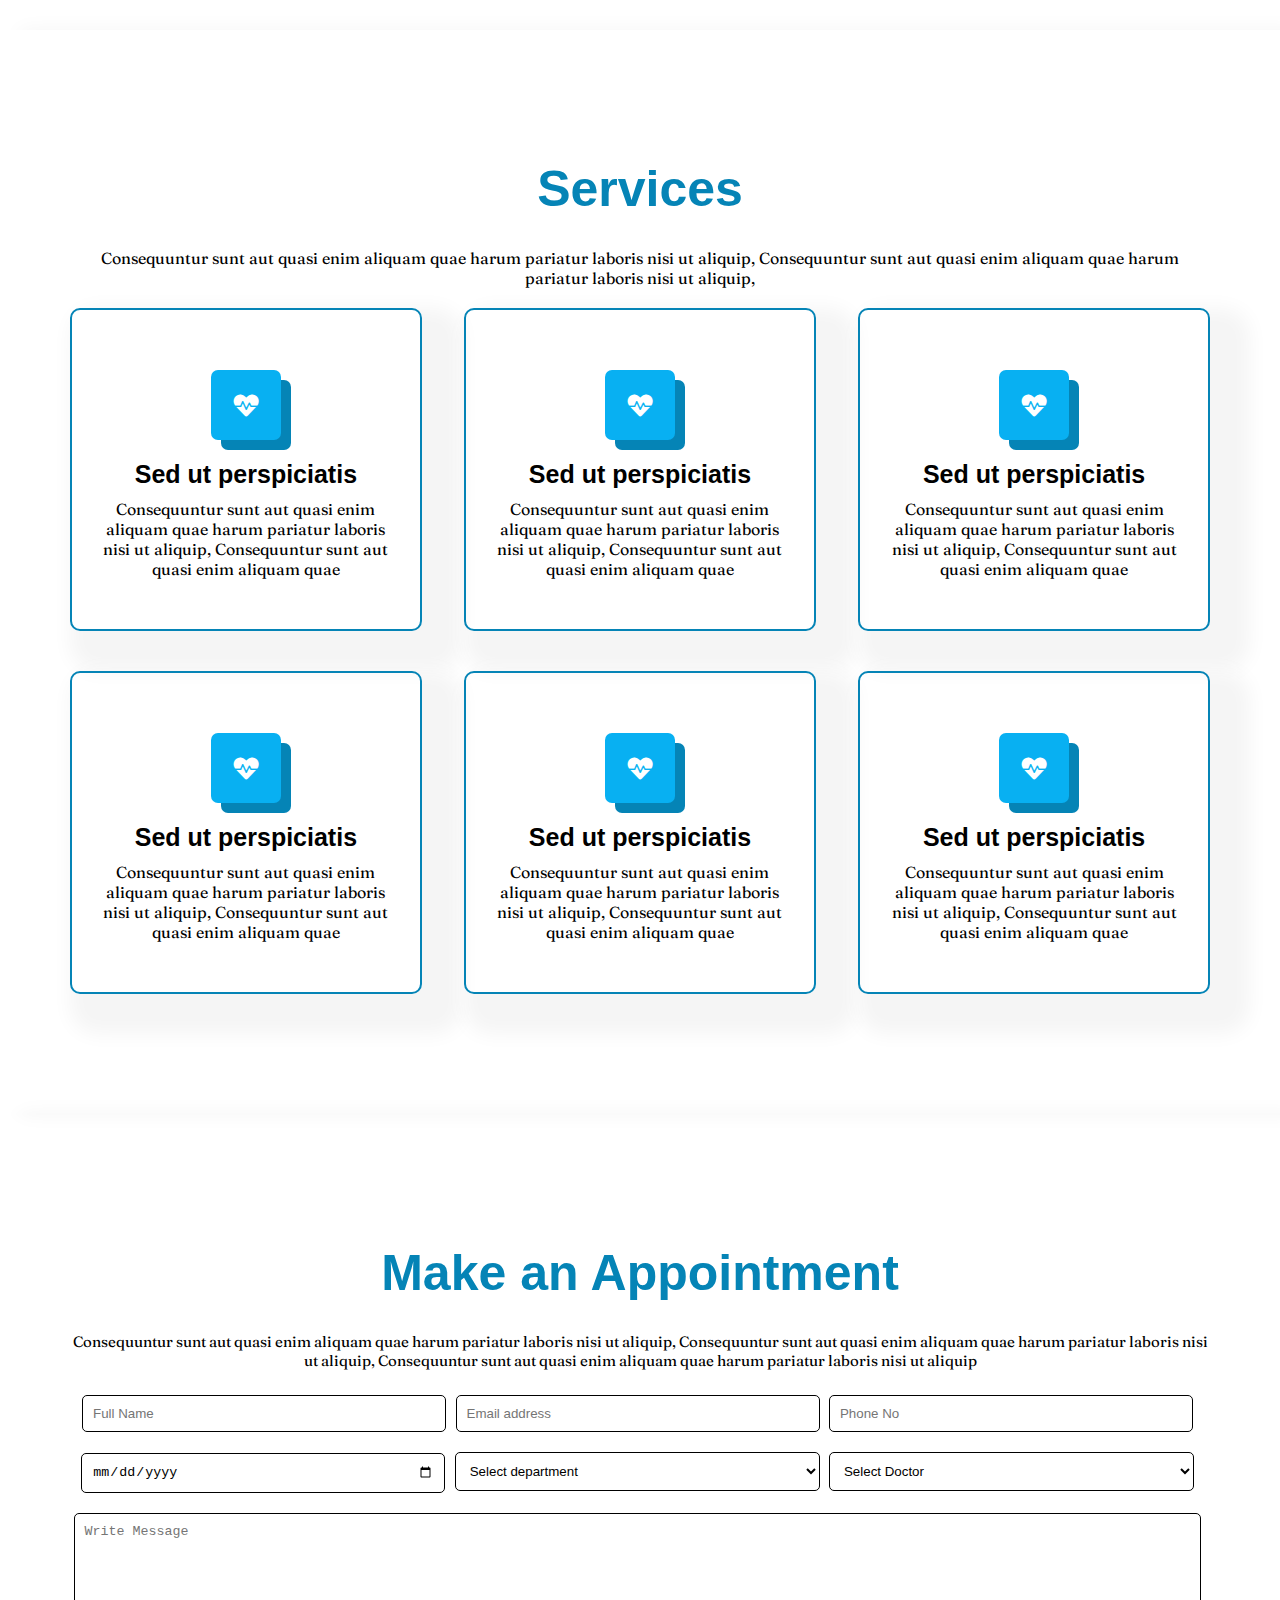
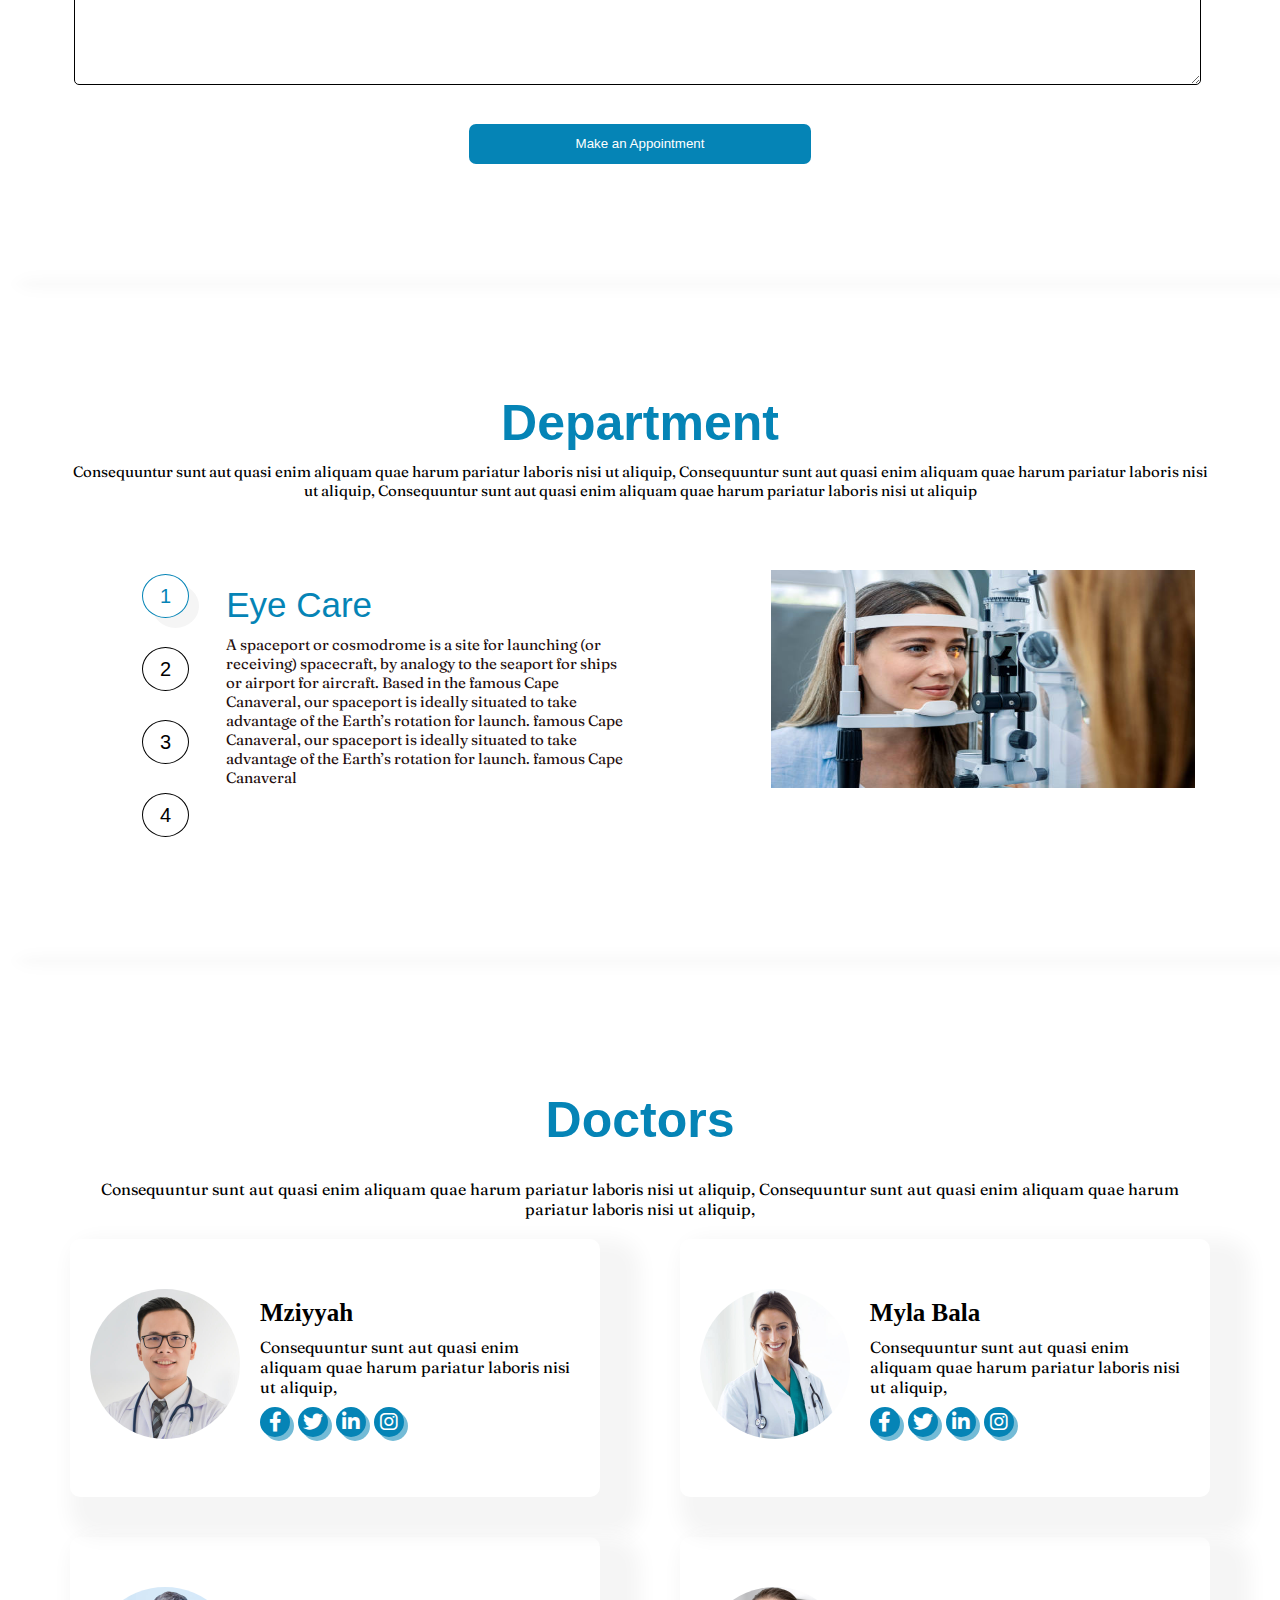
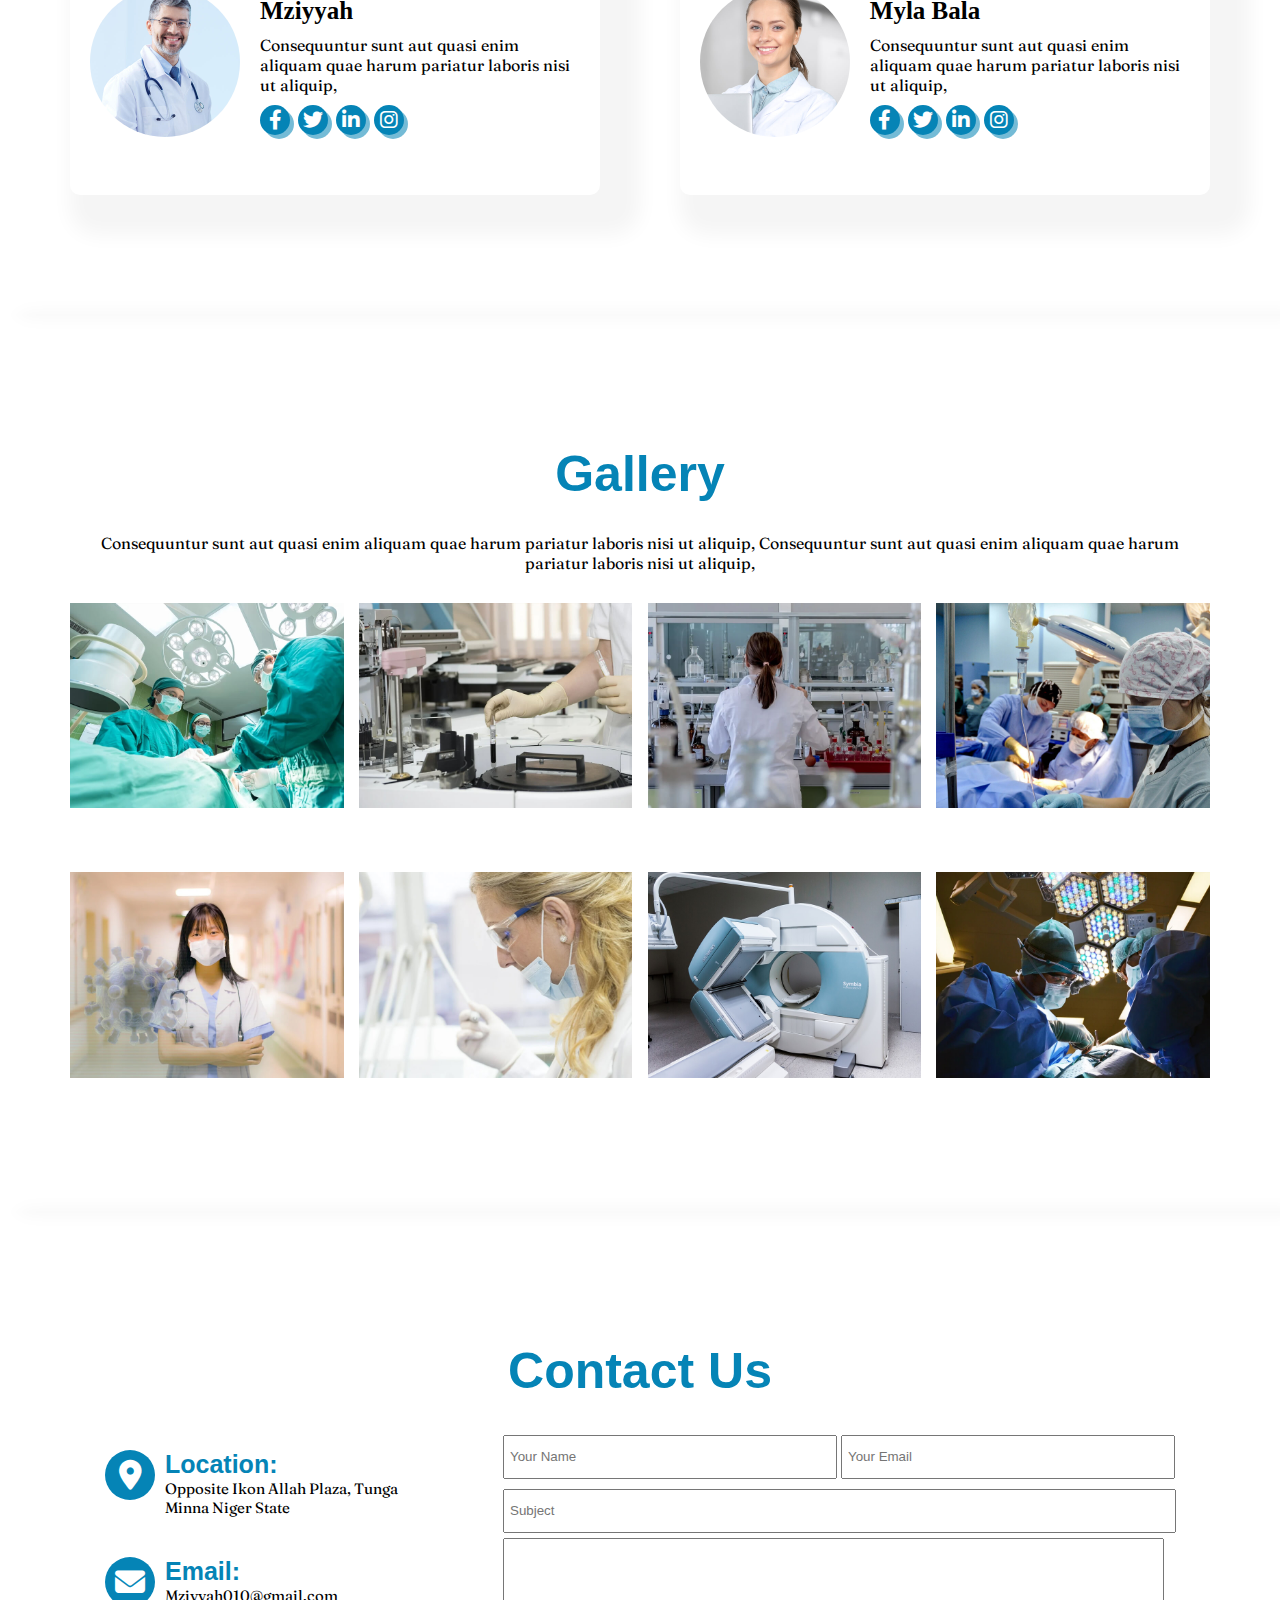
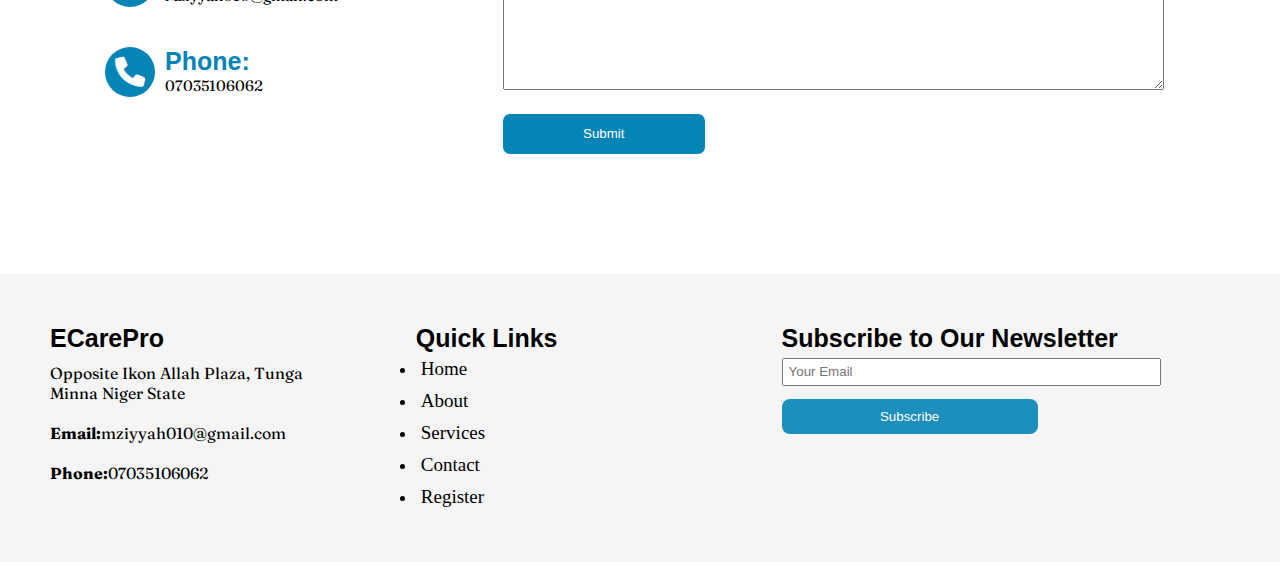
==== commit 6922a828: "updated" ====
--- a/index.html
+++ b/index.html
@@ -5,9 +5,11 @@
     <meta http-equiv="X-UA-Compatible" content="IE=edge">
     <meta name="viewport" content="width=device-width, initial-scale=1.0">
 
+    <link href="https://fonts.googleapis.com/css2?family=Fraunces:opsz,wght@9..144,300&display=swap" rel="stylesheet">
+
     <link rel="stylesheet" href="./css/all.min.css">
     <link rel="stylesheet" href="./css/style.css">
-    <title>TeleMedicine</title>
+    <title>ECarePro TeleMedicine</title>
 </head>
 <body id="top">
     <div class="whole-container">
@@ -50,9 +52,9 @@
             </ul>
             </div>
             <div class="nav-icons">
-                <a href=""><img src="./img/Vector 7.svg" alt=""></a>
-                <a href="cart2.html"><img src="./img/Vector (3).svg" alt="" style=" border:none;">
-                  <!-- <span class="shopping-cart">0</span> -->
+                <a href=""><i class="fa-solid fa-user"></i></a>
+                <a href="cart2.html"><i class="fa-solid fa-bell"></i>
+                  <span class="notification">0</span>
                 </a>
               </div>
         <i class="fa fa-bars" onclick ="showMenu()"></i>
@@ -73,7 +75,7 @@
         <h1>About Us</h1>
         <div class="sec2-col">
         <div class="sec2-row">
-            <img src="./img/about.jpg" alt="">
+            <img src="./img/doctors.jpg" alt="">
         </div>  
             <div class="sec2-text">
             <h2>About eCarePro TeleMedicine Service</h2>
@@ -213,14 +215,12 @@
                          famous Cape Canaveral, our spaceport is ideally
                          situated to take advantage of the
                           Earth’s rotation for launch.
-                          famous Cape Canaveral, our spaceport is ideally
-                          situated to take advantage of the
-                           Earth’s rotation for launch.</p>
+                          famous Cape Canaveral</p>
                    </div>
                    </div>
                    </div>
                    <div class="dpt-col">
-                   <img src="./img/departments-5.jpg">
+                   <img src="./img/dpt1.jpg">
                    </div>
                    </div>
             </div>
--- a/css/style.css
+++ b/css/style.css
@@ -2,8 +2,14 @@
     margin: 0;
     padding: 0;
 }
+a{
+    text-decoration: none;
+}
 button{
     cursor: pointer;
+}
+p{
+    font-family: 'Fraunces';
 }
 .whole-container{
     position: sticky;
@@ -41,10 +47,23 @@
     border-bottom: 2px solid rgba(249, 247, 247, 0.692);
 
 }
-.nav-icons img{
-    padding:0  0 9px 15px;
-    margin-left: 10px;
-    margin-top: 15px;
+.nav-icons a span{
+    background-color: whitesmoke;
+    padding:5px 8px;
+    border-radius: 50%;
+    color: black;
+    font-size: 10px;
+    font-weight: 700;
+   position: relative;
+   top: -15px;
+   left: -18px;
+
+}
+.nav-icons i{
+    padding:0 0 9px 15px;
+    margin:15px 10px;
+    font-size: 25px;
+    color: rgb(5, 132, 182);
 }
 label{
     display: flex;
@@ -217,7 +236,7 @@
         cursor: pointer;
     }
     .nav-links{
-        position:absolute;
+        position:fixed;
         background:#edf1ff;
         height: 100vh;
         width:40vw;
@@ -239,7 +258,7 @@
     .nav-links button{
         padding: 20px 25px;
         display: block;
-        margin:30px 0 0 0;
+        margin:30px auto;
     }
     .nav-links button a{
         font-size: 20px;
@@ -250,7 +269,7 @@
                 /* section 1 the hero section  */
 
 .sec1{
-    background: linear-gradient(rgb(0,0,0,0.5), rgb(0,0,0,0.5)), url(../img/hero-bg.jpg);
+    background: linear-gradient(rgb(0,0,0,0.5), rgb(0,0,0,0.5)), url(../img/hero\ img3.jpg);
     width: 100%;
     height: 80vh;
     background-repeat: no-repeat;
@@ -269,7 +288,7 @@
    padding: 5px 0;
 }
 .sec1 p{
-    font-family: 'Segoe UI', Tahoma, Geneva, Verdana, sans-serif;
+    /* font-family: 'Times New Roman', Times, serif; */
     font-size: 15px;
 }
 .button{
@@ -282,6 +301,39 @@
     border-radius: 7px;
 }
 
+@media screen and (min-width:270px) and (max-width:500px){
+    .sec1{
+        height: 100%;
+    }
+    .sec1 h1{
+        font-size: 25px;
+     }
+     .sec1 p{
+        font-size: 13px;
+     }
+     .sec1-text{
+        padding:50px 25px;
+        width: 50%;
+    }
+    .button{
+        width: 50%;
+     }
+}
+
+@media screen and (min-width:501px) and (max-width:970px){
+    .sec1{
+        height: 100%;
+    }
+    .sec1 h1{
+        font-size: 30px;
+     }
+     .sec1 p{
+        font-size: 13px;
+     }
+     .button{
+        width: 50%;
+     }
+}
 
 
             /* Section 2 The About Section*/
@@ -317,7 +369,55 @@
 }
 
 .sec2-text p{
-    font-family: Georgia, 'Times New Roman', Times, serif;
+    padding:0 10px 0 0;
+}
+
+@media screen and (min-width:270px) and (max-width:500px){
+    .sec2{
+        padding:50px 20px;
+        padding-left: 0;
+    }
+    .sec2-col{
+        flex-direction: column-reverse;
+        box-shadow: none;
+     }
+     .sec2-text h2{
+        font-size:25px;
+    }
+    .sec2-row img{
+        width:90%;
+        margin:10px 30px;
+    }
+}
+
+@media screen and (min-width:500px) and (max-width:970px){
+    .sec2{
+         padding: 100px 20px;
+    }
+    .sec2 h1{
+        font-family: 'Segoe UI', Tahoma, Geneva, Verdana, sans-serif;
+        font-size: 50px;
+        padding: 10px 0;
+    }
+    .sec2-col{
+       flex-direction: column-reverse;
+       box-shadow: none;
+    }
+    .sec2-text h2{
+        font-size:25px;
+    }
+    .sec2-text{
+        padding: 10px;
+    }
+    .sec2-text p{
+        padding-right: 20px;
+    }
+    .sec2-row img{
+        width:100%;
+    }
+    .sec2 .button{
+    width: 50%;
+     }
 }
 
 
@@ -370,6 +470,21 @@
 box-shadow:10px 10px 0 0 rgb(5, 132, 182);
 }
 
+@media screen and (min-width:270px) and (max-width:500px){
+    .sec3-col{
+        flex-direction: column;
+     }
+     .sec3{
+        padding:50px 30px;
+    }
+}
+
+@media screen and (min-width:500px) and (max-width:970px){
+    .sec3-col{
+       flex-direction: column;
+        justify-content: space-between;
+    }
+}
 
 .sec4{
     text-align: center;
@@ -448,6 +563,38 @@
     margin: 0;
   } */
 
+  @media screen and (min-width:270px) and (max-width:500px){
+    .sec4{
+        text-align: center;
+        padding:30px 20px;
+    }
+    .sec4 h1{
+        font-size: 30px;
+        padding: 20px 0;
+    }
+    .sec4 form input{
+        width: 90%;
+        }
+        .sec4 form input[type=tel]{
+        width: 90%;
+        }
+        .sec4 form select{
+            width: 97%;
+        }
+  }
+
+  @media screen and (min-width:500px) and (max-width:970px){
+        .sec4 form input{
+    width: 45%;
+    }
+    .sec4 form input[type=tel]{
+    width: 45%;
+    }
+    .sec4 form select{
+        width: 48%;
+    }
+}
+
 
                         /*         SECTION 5 THE DEPARTMENT SECTION             */
 
@@ -498,12 +645,12 @@
 	display:block;
 	padding: 20px 12px;
 	position: relative;
-	margin-top:30px;
+	margin-top:10px;
 
 }
 .dpt-col-links ul li a{
 	color:black;
-	padding: 13px 20px;
+	padding: 10px 17px;
 	text-decoration: none;
     border: 1px solid black;
 	background-color:transparent;
@@ -512,7 +659,7 @@
 }
 .dpt-col-links ul li a.choosen{
 	color:rgb(5, 132, 182);
-	padding: 13px 20px;
+	padding: 10px 17px;
 	background-color:transparent;
 	text-decoration: none;
 	border-radius: 50%;
@@ -535,219 +682,358 @@
 	}
 	.dpt-col img{
 		width: 80%;
-		height: 90%;
+		height: 70%;
 		margin-top: 25px;
 		margin-left: 85px;
 	}
 
-
-
-
-                /*  Section 3 The Services Section  */
-
-                .sec6{
+    @media screen and (min-width:270px) and (max-width:500px){
+        .sec5{
+            text-align: center;
+            padding:50px 10px;
+            }
+        .dpt{
+            flex-direction: column;
+             justify-content: space-between;
+         }
+         .dpt-col{
+            margin-left: 10px;
+            margin: 0;
+        }
+        .dpt-col p{
+            color:rgb(36, 13, 13);
+          padding:0 10px 0 0;
+          font-size: 14px;
+        }
+        .dpt-col-col2{
+            padding: 0 0 0 15px;
+            text-align: left;
+        }
+        .dpt-col-links ul li{
+            padding: 20px 2px;
+        
+        }
+        .dpt-col img{
+            margin-left: 15px;
+        }
+    }
+
+    @media screen and (min-width:500px) and (max-width:970px){
+        .dpt{
+            flex-direction: column;
+             justify-content: space-between;
+         }
+         .dpt-col{
+            margin-left: 10px;
+            width: 90%;
+        }
+        .dpt-col img{
+            width: 100%;
+            height: 70%;
+            margin-top: 25px;
+            margin-left: 25px;
+        }
+    }
+
+
+                /*  Section 6 The Doctors  Section  */
+
+                    .sec6{
+                        padding:100px 70px;
+                        text-align: center;
+                        box-shadow: 20px 0 20px 0 whitesmoke;
+                    }
+                    .sec6 h1{
+                        font-family: 'Segoe UI', Tahoma, Geneva, Verdana, sans-serif;
+                        font-size: 50px;
+                        color: rgb(5, 132, 182);
+                        padding: 30px 0;
+                    }
+                    .sec6-col{
+                        display: flex;
+                        justify-content: space-between;
+                    }
+                    .sec6-row{
+                        flex-basis: 43%;
+                        background-color:transparent;
+                        padding: 50px 20px;
+                        border-radius: 10px;
+                        justify-content: center;
+                        box-shadow: 20px 20px 20px 20px whitesmoke;
+                        margin: 20px 0;
+                        display: flex;
+                        text-align: left;
+                        gap: 20px;
+                    }
+                    .sec6-col h3{
+                        padding: 10px 0;
+                        font-size: 25px;
+                        font-family: 'Times New Roman', Times, serif;
+                    }
+                    .sec6-row .icon{
+                        display: flex;
+                    }
+                    .sec6-row .icon i{
+                    width: 30px;
+                    height: 30px;
+                    border-radius: 50%;
+                    background-color:rgb(5, 132, 182);
+                    justify-content: center;
+                    display: flex;
+                    flex-direction: column;
+                    align-items: center;
+                    color: white;
+                    margin: 10px 8px 10px 0;
+                    font-size: 20px;
+                    box-shadow:4px 4px 0 0 rgba(5, 132, 182, 0.558);
+                    }
+                    .sec6-row2 img{
+                        width: 150px;
+                        height: 150px;
+                        border-radius: 50%;
+                    }
+
+                    @media screen and (min-width:270px) and (max-width:500px){
+                        .sec6{
+                            padding:50px 20px;
+                        }
+                        .sec6-col{
+                            flex-direction: column;
+                            justify-content: space-between;
+                        }
+                        .sec6-row2 img{
+                            width: 80px;
+                            height: 80px;
+                            border-radius: 50%;
+                        }
+                    }
+
+                    @media screen and (min-width:500px) and (max-width:970px){
+                        .sec6-col{
+                        flex-direction: column;
+                            justify-content: space-between;
+                        }
+                    }
+
+                /*  Section 7 The Contact Section  */
+
+                .sec7{
                     padding:100px 70px;
                     text-align: center;
                     box-shadow: 20px 0 20px 0 whitesmoke;
                 }
-                .sec6 h1{
+                .sec7 h1{
                     font-family: 'Segoe UI', Tahoma, Geneva, Verdana, sans-serif;
                     font-size: 50px;
                     color: rgb(5, 132, 182);
                     padding: 30px 0;
                 }
-                .sec6-col{
+                .sec7-col{
                     display: flex;
                     justify-content: space-between;
-                }
-                .sec6-row{
-                    flex-basis: 43%;
-                    background-color:transparent;
-                    padding: 50px 20px;
-                    border-radius: 10px;
+                    padding: 30px 0;
+                }
+                .sec7-row{
+                    flex-basis: 24%;
+                }
+                .sec7-row img{
+                    width: 100%;
+                }
+
+                @media screen and (min-width:270px) and (max-width:500px){
+                    .sec7{
+                        padding:50px 20px;
+                        text-align: center;
+                        box-shadow: 20px 0 20px 0 whitesmoke;
+                    }
+                    .sec7-row{
+                        margin: 10px 0;
+                    }
+                    .sec7-col{
+                        flex-direction: column;
+                        padding:50px 20px;
+                    }
+                }
+
+                @media screen and (min-width:500px) and (max-width:970px){
+                    .sec7-row{
+                        margin: 10px 0;
+                    }
+                .sec7-col{
+                    flex-direction: column;
+                    padding:50px 20px;
+                }
+
+            }
+                .contact{
+                    padding:100px 50px;
+                    box-shadow: 20px 0 20px 0 whitesmoke;
+                }
+                .contact h1{
+                    font-family: 'Segoe UI', Tahoma, Geneva, Verdana, sans-serif;
+                    font-size: 50px;
+                    color: rgb(5, 132, 182);
+                    padding: 30px 0;
+                    text-align: center;
+                }
+                .contact-col{
+                    display: flex;
+                    gap: 50px;
+                    justify-content: space-evenly;
+                }
+                .address{
+                    display: flex;
+                    padding: 20px 0;
+                    gap: 10px;
+                }
+                .address i{
+                    background-color:rgb(5, 132, 182);
+                    width: 50px;
+                    height: 50px;
+                    border-radius: 50%;
+                    align-items: center;
+                    text-align: center;
+                    font-size: 30px;
+                    display: flex;
+                    flex-direction: column;
                     justify-content: center;
-                    box-shadow: 20px 20px 20px 20px whitesmoke;
-                    margin: 20px 0;
+                    color: white;
+                }
+                .address h4{
+                    color: rgb(5, 132, 182);
+                    font-family: 'Trebuchet MS', 'Lucida Sans Unicode', 'Lucida Grande', 'Lucida Sans', Arial, sans-serif;
+                    font-size: 25px;
+                }
+                .address p{
+                    font-size: 15px;
+                }
+                .contact-col form input[type=text]{
+                    width: 25vw;
+                    height: 20px;
+                    padding: 10px 5px;
+                    margin: 5px 0;
+                }
+                .contact-col form input[name=subject], textarea{
+                    width: 98%;
+                }
+
+                @media screen and (min-width:270px) and (max-width:500px){
+                    .contact{
+                        padding:50px 20px;
+                        box-shadow: 20px 0 20px 0 whitesmoke;
+                    }
+                    .contact-col{
+                        flex-direction: column;
+                        gap: 50px;
+                        justify-content: space-evenly;
+                    }
+                    .address h4{
+                        font-size: 30px;
+                    }
+                    .address p{
+                        font-size: 20px;
+                        padding: 10px 0;
+                    }
+                    .contact-col form input[type=text]{
+                    border: 2px solid lightgrey;
+                    margin: 5px 0;
+                    width: 40vw;
+                    }
+                    .contact-col form input[name=subject], textarea{
+                        border: 2px solid lightgrey;
+                        margin: 5px 0;
+                        width: 93%;
+                    }
+                }
+
+                @media screen and (min-width:500px) and (max-width:970px){
+                    
+                    .contact-col{
+                        flex-direction: column;
+                        gap: 50px;
+                        justify-content: space-evenly;
+                    }
+                    .address h4{
+                        font-size: 40px;
+                    }
+                    .address p{
+                        font-size: 25px;
+                        padding: 10px 0;
+                    }
+                    .contact-col form input[type=text]{
+                    border: 2px solid lightgrey;
+                    margin: 5px 0;
+                    width: 40vw;
+                    }
+                    .contact-col form input[name=subject], textarea{
+                        border: 2px solid lightgrey;
+                        margin: 5px 0;
+                        width: 93%;
+                    }
+                }
+
+                .footer{
                     display: flex;
-                    text-align: left;
-                    gap: 20px;
-                }
-                /* .sec6-row:hover{
-                    box-shadow:30px 0 30px 0 rgb(240, 239, 239);
-                } */
-                .sec6-col h3{
-                    padding: 10px 0;
+                    padding: 50px;
+                    background-color: whitesmoke;
+                }
+                .footer-row{
+                    flex-basis: 31%;
+                }
+                .footer-row h2{
                     font-size: 25px;
-                    font-family: 'Times New Roman', Times, serif;
-                }
-                .sec6-row .icon{
-                    display: flex;
-                }
-                .sec6-row .icon i{
-                width: 30px;
-                height: 30px;
-                border-radius: 50%;
-                background-color:rgb(5, 132, 182);
-                justify-content: center;
-                display: flex;
-                flex-direction: column;
-                align-items: center;
-                color: white;
-                margin: 10px 8px 10px 0;
-                font-size: 20px;
-                box-shadow:4px 4px 0 0 rgba(5, 132, 182, 0.558);
-                }
-                .sec6-row2 img{
-                    width: 150px;
-                    height: 150px;
-                    border-radius: 50%;
-                }
-
-             /*  Section 7 The Contact Section  */
-
-             .sec7{
-                padding:100px 70px;
-                text-align: center;
-                box-shadow: 20px 0 20px 0 whitesmoke;
+                    font-family: 'Trebuchet MS', 'Lucida Sans Unicode', 'Lucida Grande', 'Lucida Sans', Arial, sans-serif;
+                }
+                .footer-row ul li{
+                    /* list-style: none; */
+                    padding: 5px;
+                }
+                .footer-row p{
+                padding: 10px 0;
+                }
+                .footer-row p span{
+                    font-style: bold;
+                    font-weight: 700;
+                }
+                .footer-row ul li a{
+                text-decoration: none;
+                color: black;
+                font-size: 19px;
+                }
+                .footer input{
+                    width: 100%;
+                    height: 10px;
+                    padding: 7px 5px;
+                    margin: 5px 0;
+                }
+
+                .footer input:focus{
+                    outline: none;
+                }
+
+                @media screen and (min-width:270px) and (max-width:500px){
+                    .footer{
+                       flex-direction: column;
+                    }
+                    .footer-row h2{
+                        font-size: 30px;
+                    }
+                    .footer-row{
+                        flex-basis: 31%;
+                        margin: 20px 0;
+                    }
+                }
+
+                @media screen and (min-width:500px) and (max-width:970px){
+                    .footer-row{
+                        flex-basis: 35%;
+                    }
+                    .footer-row ul li{
+                        /* list-style: none; */
+                        padding: 5px;
+                        margin-left: 30px;
+                    }
             }
-            .sec7 h1{
-                font-family: 'Segoe UI', Tahoma, Geneva, Verdana, sans-serif;
-                font-size: 50px;
-                color: rgb(5, 132, 182);
-                padding: 30px 0;
-            }
-            .sec7-col{
-                display: flex;
-                justify-content: space-between;
-            }
-            .sec7-row{
-                flex-basis: 24%;
-            }
-            .sec7-row img{
-                width: 100%;
-            }
-
-
-
-            .contact{
-                padding:100px 50px;
-                box-shadow: 20px 0 20px 0 whitesmoke;
-            }
-            .contact h1{
-                font-family: 'Segoe UI', Tahoma, Geneva, Verdana, sans-serif;
-                font-size: 50px;
-                color: rgb(5, 132, 182);
-                padding: 30px 0;
-                text-align: center;
-            }
-            .contact-col{
-                display: flex;
-                gap: 50px;
-                justify-content: space-evenly;
-            }
-            .address{
-                display: flex;
-                padding: 20px 0;
-                gap: 10px;
-            }
-            .address i{
-                background-color:rgb(5, 132, 182);
-                width: 50px;
-                height: 50px;
-                border-radius: 50%;
-                align-items: center;
-                text-align: center;
-                font-size: 30px;
-                display: flex;
-                flex-direction: column;
-                justify-content: center;
-                color: white;
-            }
-            .address h4{
-                color: rgb(5, 132, 182);
-                font-family: 'Trebuchet MS', 'Lucida Sans Unicode', 'Lucida Grande', 'Lucida Sans', Arial, sans-serif;
-                font-size: 25px;
-            }
-            .address p{
-                font-size: 15px;
-            }
-            .contact-col form input[type=text]{
-                width: 25vw;
-                height: 20px;
-                padding: 10px 5px;
-                margin: 5px 0;
-            }
-            .contact-col form input[name=subject], textarea{
-                width: 98%;
-            }
-            .footer{
-                display: flex;
-                padding: 50px;
-                background-color: whitesmoke;
-            }
-            .footer-row{
-                flex-basis: 31%;
-            }
-            .footer-row h2{
-                font-size: 25px;
-                font-family: 'Trebuchet MS', 'Lucida Sans Unicode', 'Lucida Grande', 'Lucida Sans', Arial, sans-serif;
-            }
-            .footer-row ul li{
-                /* list-style: none; */
-                padding: 5px;
-            }
-            .footer-row p{
-               padding: 10px 0;
-            }
-            .footer-row p span{
-                font-style: bold;
-                font-weight: 700;
-             }
-            .footer-row ul li a{
-               text-decoration: none;
-               color: black;
-               font-size: 19px;
-            }
-            .footer input{
-                width: 100%;
-                height: 10px;
-                padding: 7px 5px;
-                margin: 5px 0;
-            }
-
-            .footer input:focus{
-                outline: none;
-            }
-
-@media(max-width:500px){
-    .sec1{
-        padding: 20px;
-        flex-direction: column;
-        gap: 10px;
-    }
-    .sec2{
-        padding: 20px;
-        flex-direction: column;
-        gap: 10px;
-    }
-    .sec3{
-        padding: 20px;
-        flex-direction: column;
-        gap: 10px;
-    }
-    .sec4{
-        padding: 20px;
-        flex-direction: column;
-        gap: 10px;
-    }
-    .sec5{
-        padding: 20px;
-        flex-direction: column;
-        gap: 10px;
-    }
-}
-
-
 
 /* Registration Section */
 
@@ -873,8 +1159,9 @@
   }
 
   @media(max-width: 858px){
-    .rgnContainer{
+    .registrationContainer{
       padding: 50px;
+      width: 80%;
     }
     input[type=text], input[type=password]{
         width: 90%;
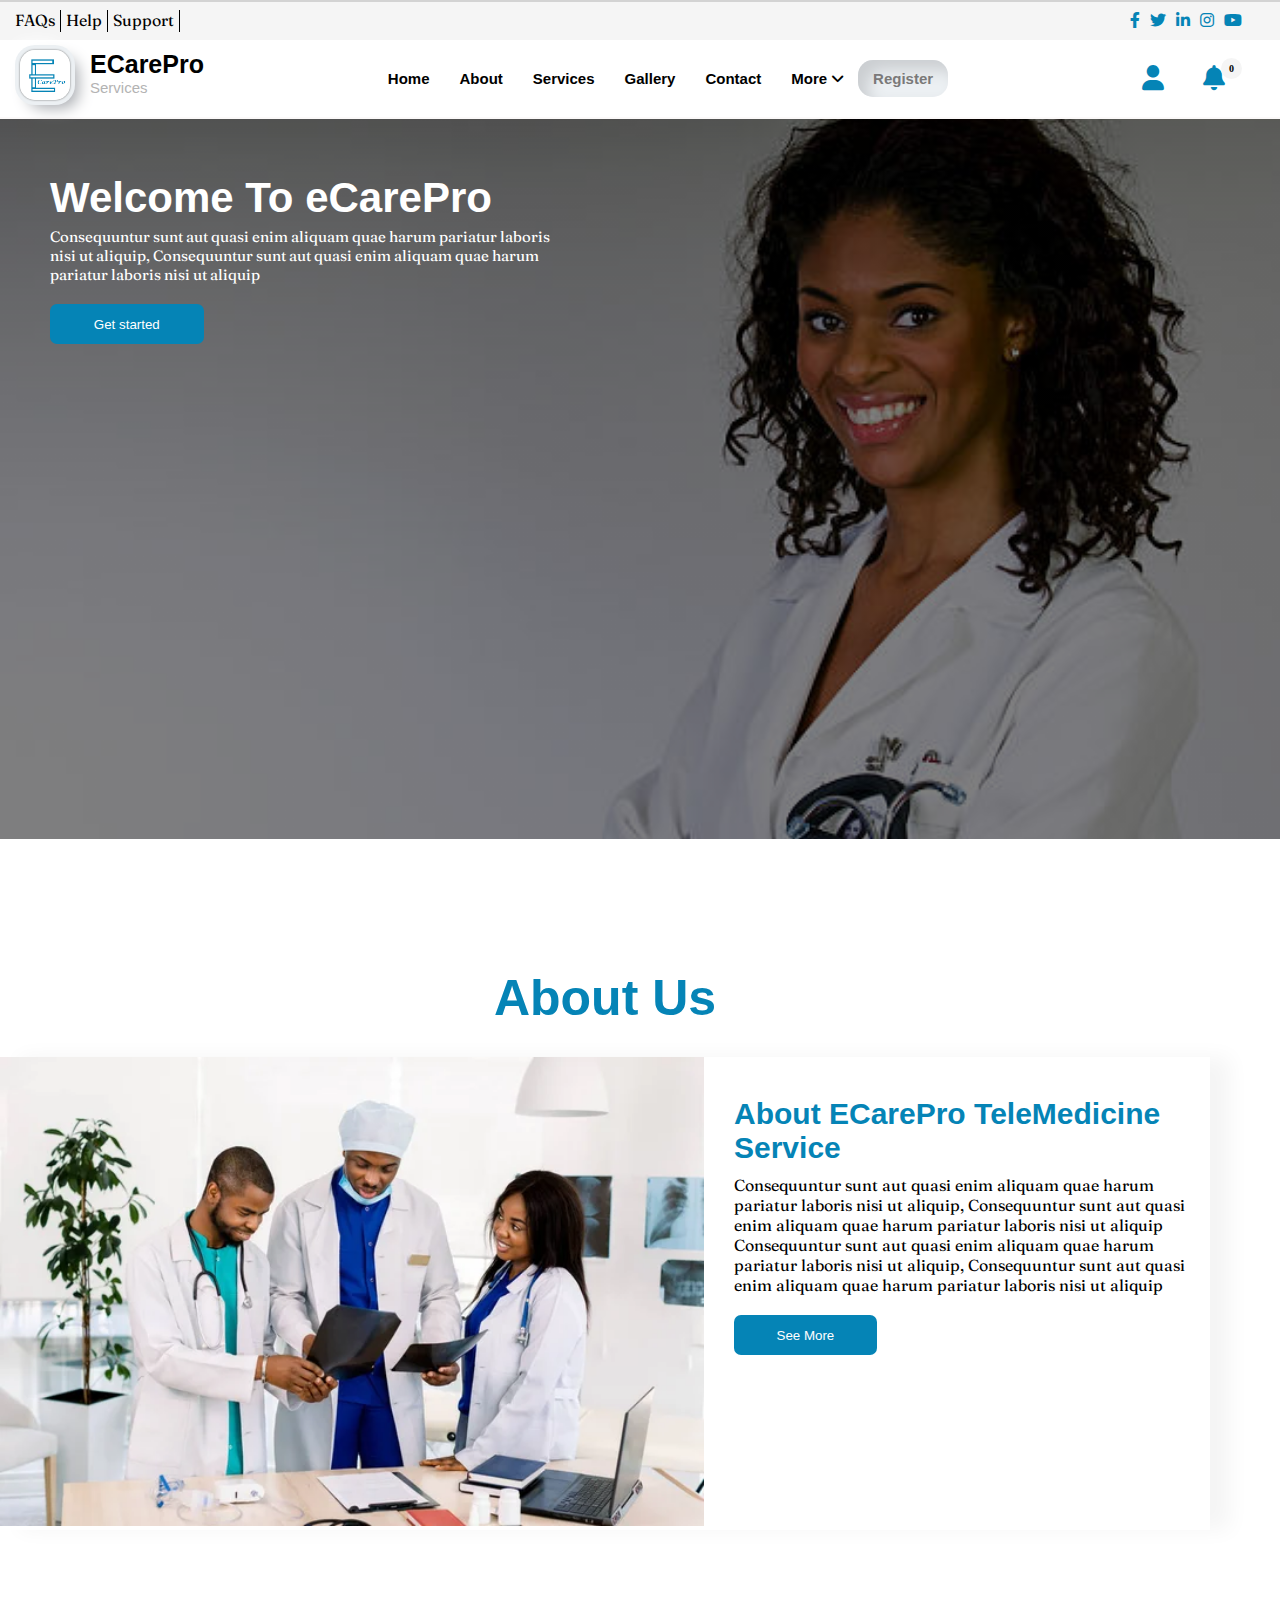
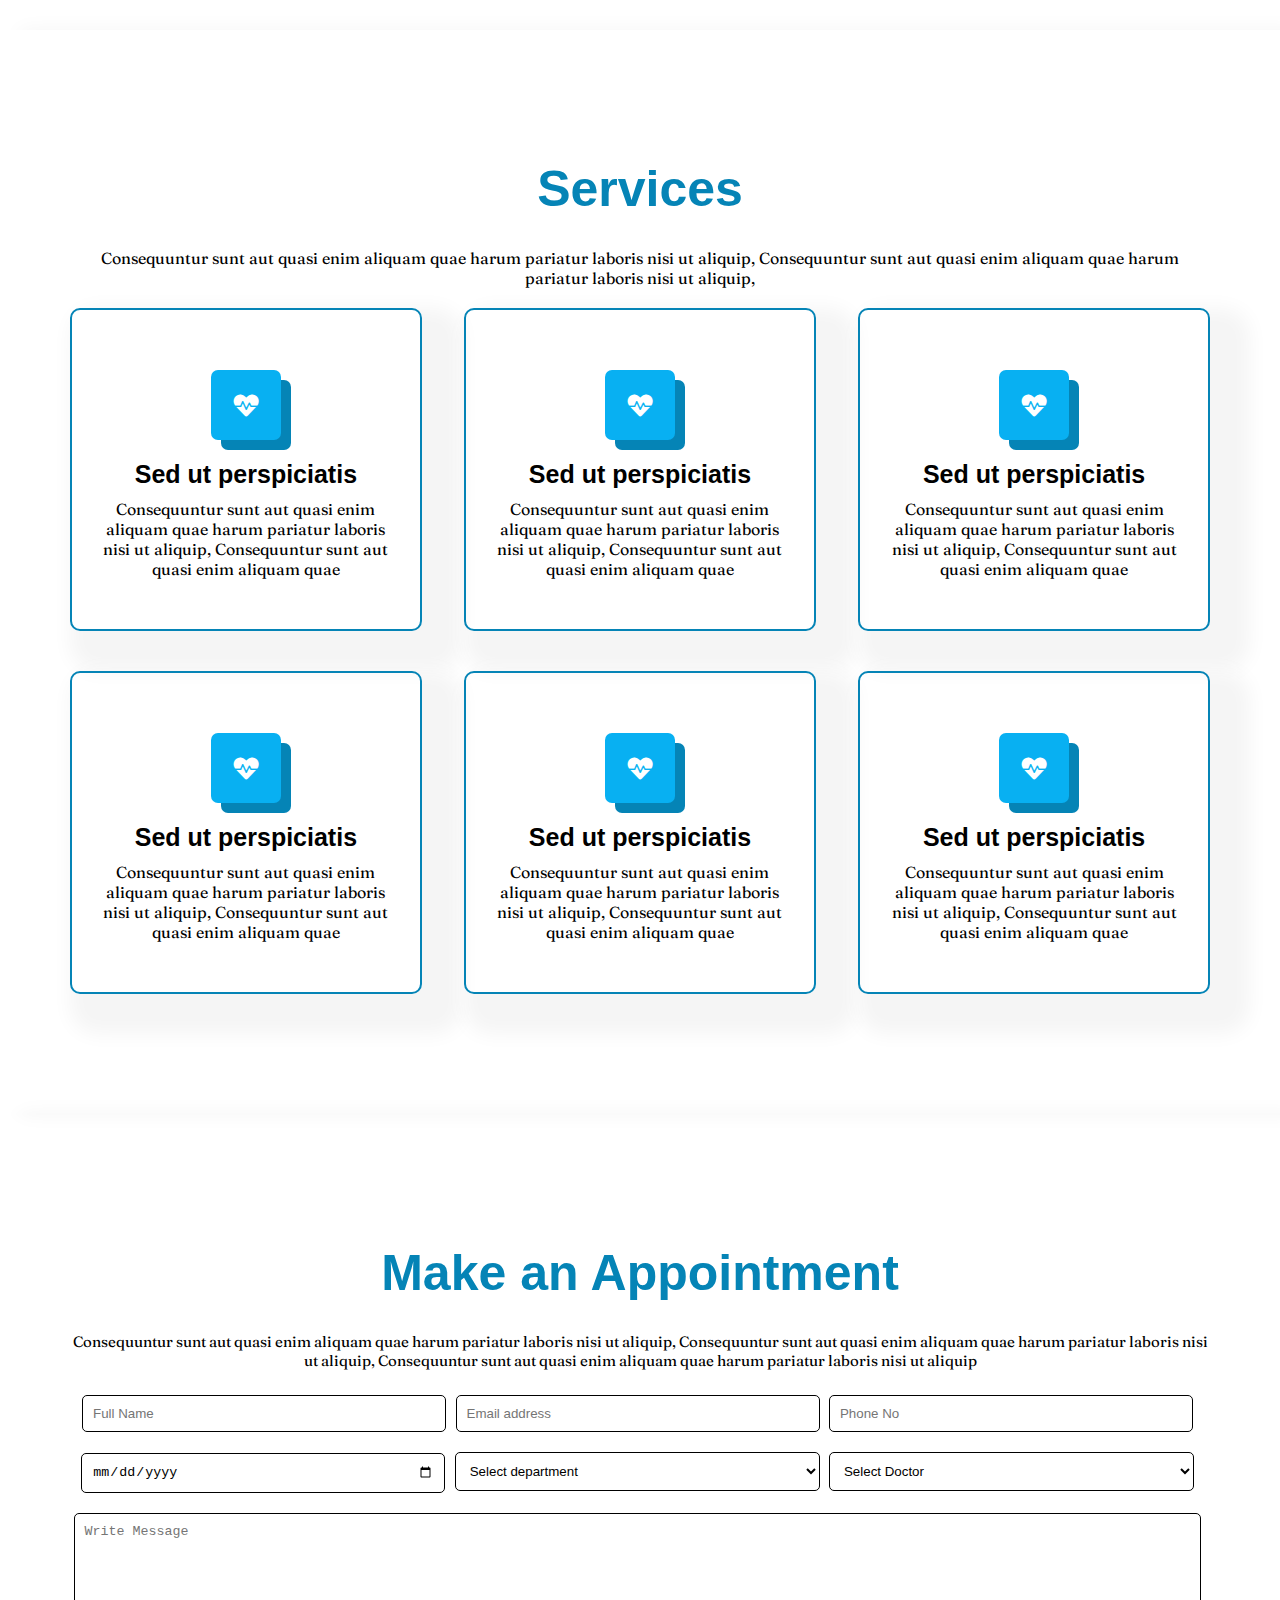
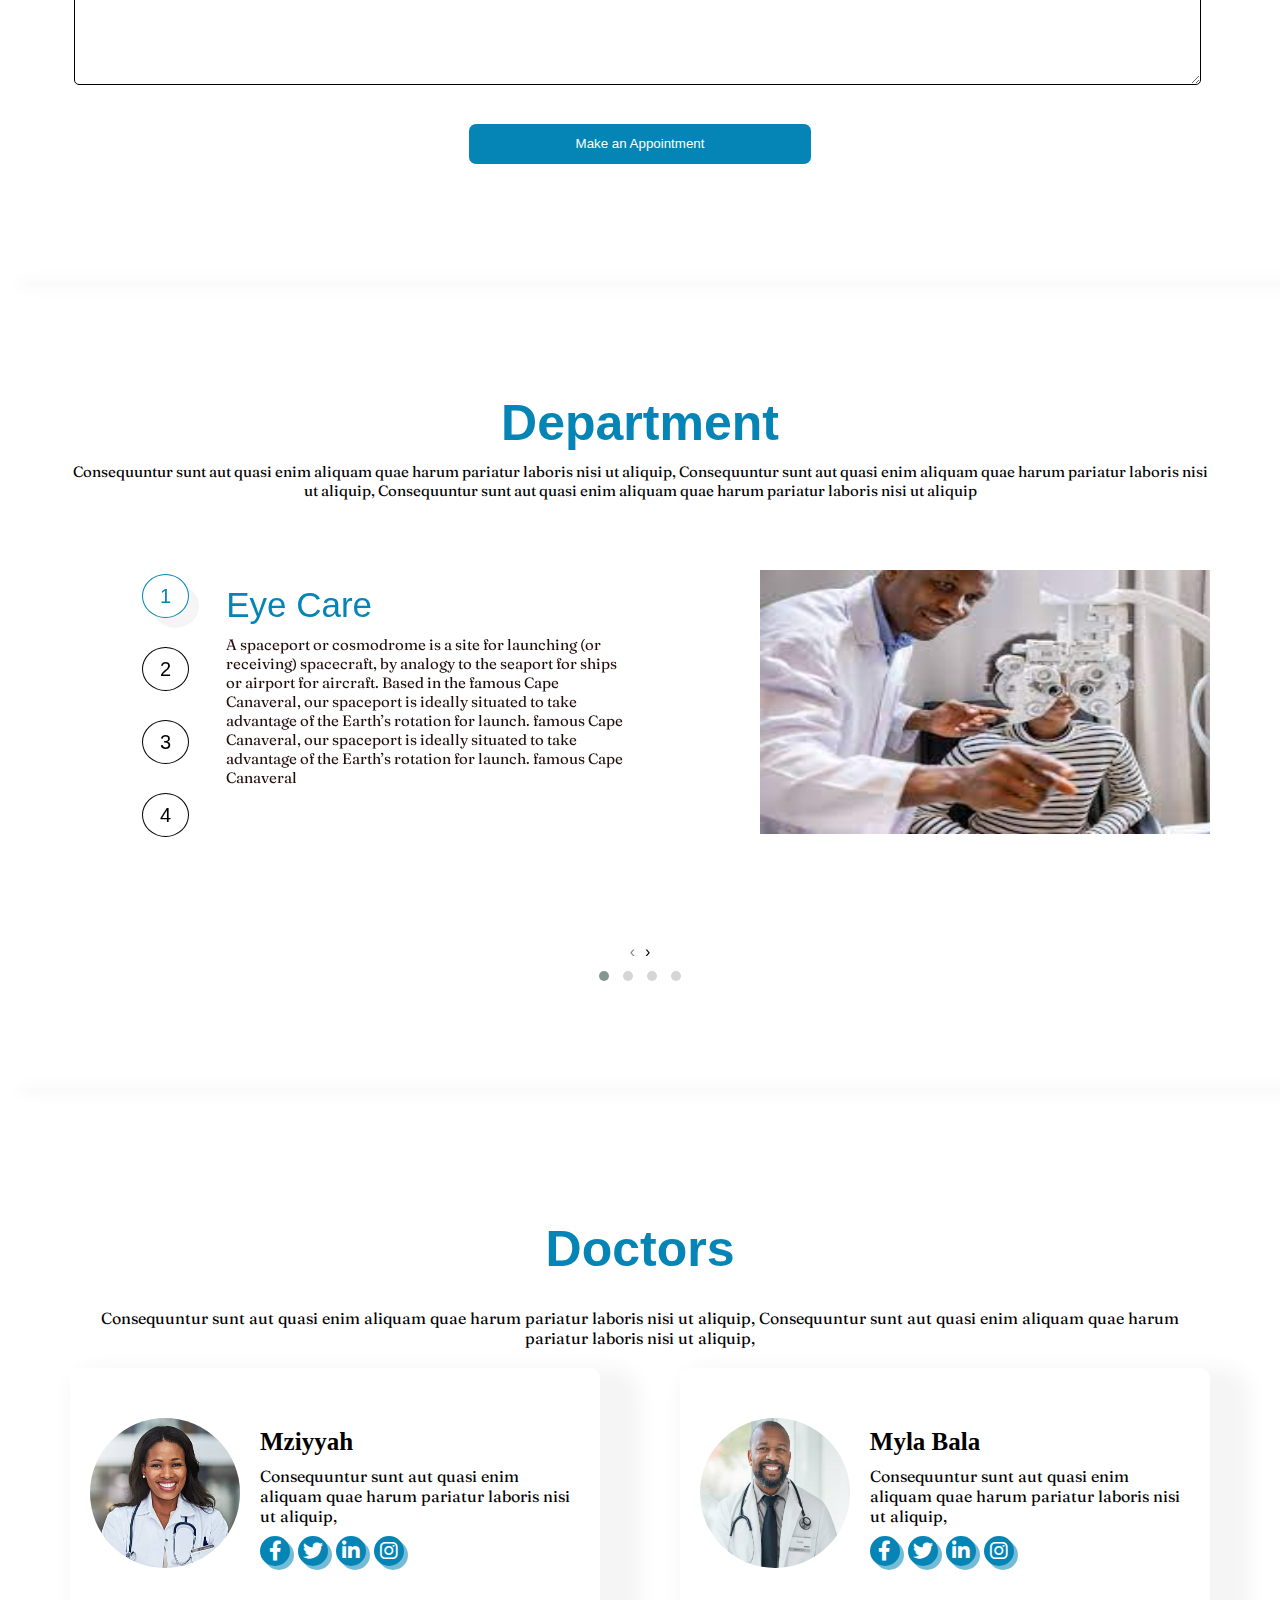
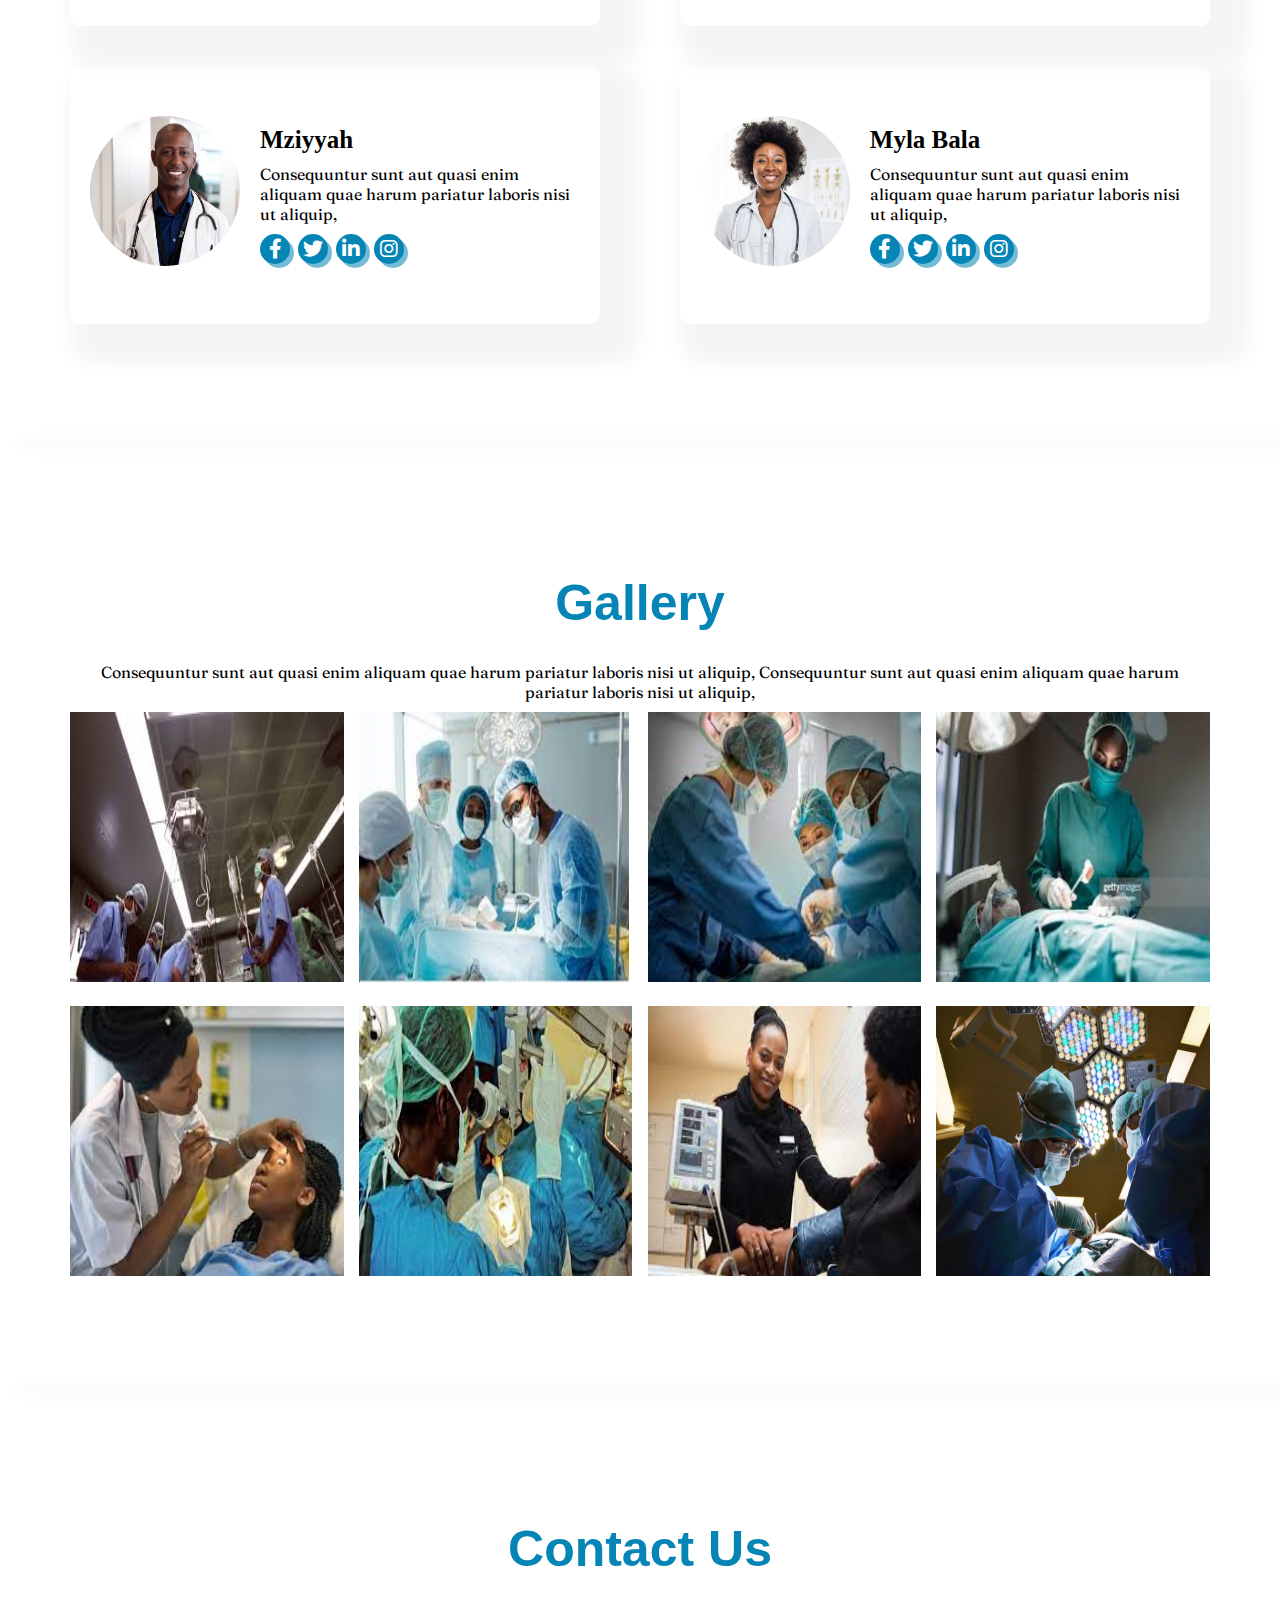
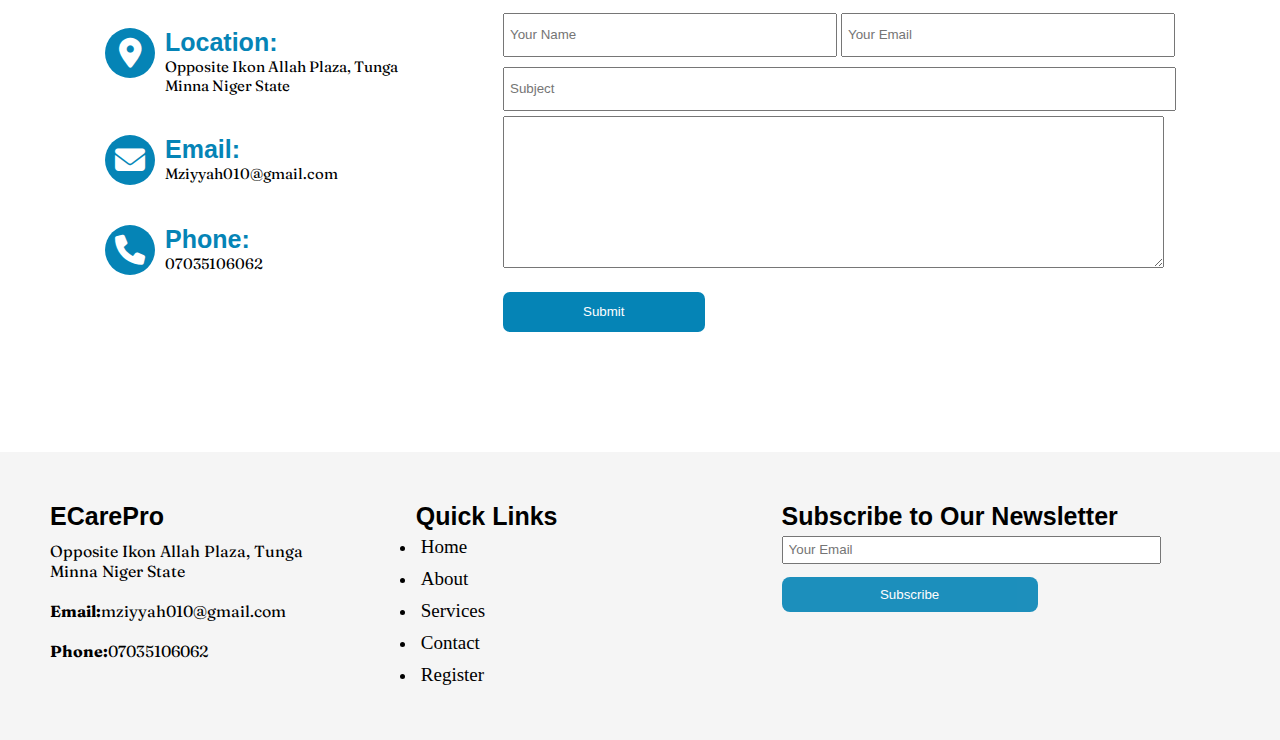
==== commit 178a3543: "updated" ====
--- a/index.html
+++ b/index.html
@@ -6,6 +6,9 @@
     <meta name="viewport" content="width=device-width, initial-scale=1.0">
 
     <link href="https://fonts.googleapis.com/css2?family=Fraunces:opsz,wght@9..144,300&display=swap" rel="stylesheet">
+
+    <link rel="stylesheet" href="./css/owl.carousel.min.css">
+    <link rel="stylesheet" href="./css/owl.theme.default.css">
 
     <link rel="stylesheet" href="./css/all.min.css">
     <link rel="stylesheet" href="./css/style.css">
@@ -26,7 +29,7 @@
             </div>
     </div>
     <nav id="main-nav-wrap">
-        <label><img src="./img/detailed-women.svg" alt="">
+        <label><img src="./img/logo.png" alt="">
            <div> 
             <h3>ECarePro</h3>
             <p>Services</p>
@@ -75,10 +78,10 @@
         <h1>About Us</h1>
         <div class="sec2-col">
         <div class="sec2-row">
-            <img src="./img/doctors.jpg" alt="">
+            <img src="./img/about2.jpg" alt="">
         </div>  
             <div class="sec2-text">
-            <h2>About eCarePro TeleMedicine Service</h2>
+            <h2>About ECarePro TeleMedicine Service</h2>
             <p>Consequuntur sunt aut quasi enim aliquam quae harum pariatur laboris nisi ut aliquip,
                 Consequuntur sunt aut quasi enim aliquam quae harum pariatur laboris nisi ut aliquip
                 Consequuntur sunt aut quasi enim aliquam quae harum pariatur laboris nisi ut aliquip,
@@ -190,17 +193,19 @@
             Consequuntur sunt aut quasi enim aliquam quae harum pariatur laboris nisi ut aliquip,
             Consequuntur sunt aut quasi enim aliquam quae harum pariatur laboris nisi ut aliquip</p>
 
-            <div class="sec5-col">
+            <div class="owl-carousel owl-theme">  
+                <div class="sec5-col">
+                <div class="item" id="no1">
                 <div class="dpt">
                     <div class="dpt-col">
                        <div class="dpt-col-row">
                            <div class="dpt-col-col2">
                                <div class="dpt-col-links">
                            <ul>
-                               <li><a href="index.html" target="_self" class="choosen">1</a></li>
-                               <li><a href="dpt2.html">2</a></li>
-                               <li><a href="dpt3.html">3</a></li>
-                               <li><a href="dpt4.html">4</a></li>
+                               <li><a href="#no1" target="_self" class="choosen">1</a></li>
+                               <li><a href="#">2</a></li>
+                               <li><a href="#">3</a></li>
+                               <li><a href="#">4</a></li>
                                </ul>
                                </div>
                                </div>
@@ -220,10 +225,123 @@
                    </div>
                    </div>
                    <div class="dpt-col">
-                   <img src="./img/dpt1.jpg">
-                   </div>
-                   </div>
-            </div>
+                   <img src="./img/care3.jpg">
+                   </div>
+                   </div>
+                </div>
+            </div>
+
+            <div class="item">
+                <div class="dpt" >
+                    <div class="dpt-col">
+                       <div class="dpt-col-row">
+                           <div class="dpt-col-col2">
+                               <div class="dpt-col-links">
+                           <ul>
+                               <li><a href="#no1">1</a></li>
+                               <li><a href="#no2"  target="_self" class="choosen">2</a></li>
+                               <li><a href="#no3">3</a></li>
+                               <li><a href="#no4">4</a></li>
+                               </ul>
+                               </div>
+                               </div>
+                               <div class="dpt-col-col2" id="no2">
+                       <h1>Ear Care</h1>
+                       <p> A spaceport or cosmodrome is a site for launching
+                        (or receiving) spacecraft, by analogy to the 
+                        seaport for ships or airport for aircraft.
+                         Based in the famous Cape Canaveral, our spaceport is ideally
+                        situated to take advantage of the
+                         Earth’s rotation for launch.
+                         famous Cape Canaveral, our spaceport is ideally
+                         situated to take advantage of the
+                          Earth’s rotation for launch.
+                          famous Cape Canaveral, our spaceport is ideally
+                          situated to take advantage of the
+                           Earth’s rotation for launch.</p>
+                   </div>
+                   </div>
+                   </div>
+                   <div class="dpt-col">
+                   <img src="./img/ear2.jpg">
+                   </div>
+                   </div>
+            </div>
+
+            <div class="item">
+                <div class="dpt" id="no3">
+                    <div class="dpt-col">
+                       <div class="dpt-col-row">
+                           <div class="dpt-col-col2">
+                               <div class="dpt-col-links">
+                           <ul>
+                               <li><a href="#">1</a></li>
+                               <li><a href="#">2</a></li>
+                               <li><a href="#no3" target="_self" class="choosen">3</a></li>
+                               <li><a href="#">4</a></li>
+                               </ul>
+                               </div>
+                               </div>
+                               <div class="dpt-col-col2">
+                       <h1>General check</h1>
+                       <p> A spaceport or cosmodrome is a site for launching
+                        (or receiving) spacecraft, by analogy to the 
+                        seaport for ships or airport for aircraft.
+                         Based in the famous Cape Canaveral, our spaceport is ideally
+                        situated to take advantage of the
+                         Earth’s rotation for launch.
+                         famous Cape Canaveral, our spaceport is ideally
+                         situated to take advantage of the
+                          Earth’s rotation for launch.
+                          famous Cape Canaveral, our spaceport is ideally
+                          situated to take advantage of the
+                           Earth’s rotation for launch.</p>
+                   </div>
+                   </div>
+                   </div>
+                   <div class="dpt-col">
+                   <img src="./img/care1.jpg">
+                   </div>
+                   </div>
+            </div>
+
+            <div class="item">
+                <div class="dpt" id="no4">
+                    <div class="dpt-col">
+                       <div class="dpt-col-row">
+                           <div class="dpt-col-col2">
+                               <div class="dpt-col-links">
+                           <ul>
+                               <li><a href="#">1</a></li>
+                               <li><a href="#">2</a></li>
+                               <li><a href="#">3</a></li>
+                               <li><a href="#no4" target="_self" class="choosen">4</a></li>
+                               </ul>
+                               </div>
+                               </div>
+                               <div class="dpt-col-col2">
+                       <h1>Dental Care</h1>
+                       <p> A spaceport or cosmodrome is a site for launching
+                        (or receiving) spacecraft, by analogy to the 
+                        seaport for ships or airport for aircraft.
+                         Based in the famous Cape Canaveral, our spaceport is ideally
+                        situated to take advantage of the
+                         Earth’s rotation for launch.
+                         famous Cape Canaveral, our spaceport is ideally
+                         situated to take advantage of the
+                          Earth’s rotation for launch.
+                          famous Cape Canaveral, our spaceport is ideally
+                          situated to take advantage of the
+                           Earth’s rotation for launch.</p>
+                   </div>
+                   </div>
+                   </div>
+                   <div class="dpt-col">
+                   <img src="./img/care2.jpg">
+                   </div>
+                   </div>
+            </div>
+        </div>
     </section>
 
 
@@ -235,7 +353,7 @@
         <div class="sec6-col">
         <div class="sec6-row">
             <div class="sec6-row2">
-                <img src="./img/doctors/doctors-3.jpg" alt="">
+                <img src="./img/doc1.jpg" alt="">
             </div>
            <div class="sec6-row2">
             <h3>Mziyyah</h3>
@@ -250,7 +368,7 @@
         </div>
         <div class="sec6-row">
             <div class="sec6-row2">
-                <img src="./img/doctors/doctors-2.jpg" alt="">
+                <img src="./img/doc2.jpg" alt="">
             </div>
            <div class="sec6-row2">
             <h3>Myla Bala</h3>
@@ -268,7 +386,7 @@
     <div class="sec6-col">
         <div class="sec6-row">
             <div class="sec6-row2">
-                <img src="./img/doctors/doctors-1.jpg" alt="">
+                <img src="./img/doc3.jpg" alt="">
             </div>
            <div class="sec6-row2">
             <h3>Mziyyah</h3>
@@ -283,7 +401,7 @@
         </div>
         <div class="sec6-row">
             <div class="sec6-row2">
-                <img src="./img/doctors/doctors-4.jpg" alt="">
+                <img src="./img/doc4.jpg" alt="">
             </div>
            <div class="sec6-row2">
             <h3>Myla Bala</h3>
@@ -305,27 +423,27 @@
             Consequuntur sunt aut quasi enim aliquam quae harum pariatur laboris nisi ut aliquip,</p>
             <div class="sec7-col">
                 <div class="sec7-row">
-                    <img src="./img/gallery/gallery-1.jpg" alt="">
-                </div>
-                <div class="sec7-row">
-                    <img src="./img/gallery/gallery-2.jpg" alt="">
-                </div>
-                <div class="sec7-row">
-                    <img src="./img/gallery/gallery-3.jpg" alt="">
-                </div>
-                <div class="sec7-row">
-                    <img src="./img/gallery/gallery-4.jpg" alt="">
+                    <img src="./img/G.1.jpg" alt="">
+                </div>
+                <div class="sec7-row">
+                    <img src="./img/G.2.jpg" alt="">
+                </div>
+                <div class="sec7-row">
+                    <img src="./img/G.3.jpg" alt="">
+                </div>
+                <div class="sec7-row">
+                    <img src="./img/G.5.jpg" alt="">
                 </div>
                 </div>
                 <div class="sec7-col">
                 <div class="sec7-row">
-                    <img src="./img/gallery/gallery-5.jpg" alt="">
-                </div>
-                <div class="sec7-row">
-                    <img src="./img/gallery/gallery-6.jpg" alt="">
-                </div>
-                <div class="sec7-row">
-                    <img src="./img/gallery/gallery-7.jpg" alt="">
+                    <img src="./img/G.6.jpg" alt="">
+                </div>
+                <div class="sec7-row">
+                    <img src="./img/G.7.jpg" alt="">
+                </div>
+                <div class="sec7-row">
+                    <img src="./img/G.8.jpg" alt="">
                 </div>
                 <div class="sec7-row">
                     <img src="./img/gallery/gallery-8.jpg" alt="">
@@ -395,6 +513,28 @@
         </section>
 
 
-    <script src="./js/script.js"></script>
+        <script src="./js/script.js"></script>
+    <script src="./js/jquery.min.js"></script>
+  <script src="./js/owl.carousel.min.js"></script>
+
+
+        <script>
+            $('.owl-carousel').owlCarousel({
+              loop:true,
+              margin:20,
+              responsiveClass:true,
+              responsive:{
+                  0:{
+                      items:0,
+                      nav:false
+                  },
+                  1000:{
+                      items:1,
+                      nav:true,
+                      loop:false
+                  }
+              }
+          })
+          </script>
 </body>
 </html>--- a/css/style.css
+++ b/css/style.css
@@ -19,7 +19,7 @@
 .header{
     background-color:whitesmoke;
     display:flex;
-    padding-left: 20px;
+    padding-left: 10px;
     border-top: 2px solid lightgrey;
     justify-content: space-between;
     }
@@ -29,7 +29,7 @@
         padding: 10px 35px;
     }
     .icons i{
-        padding: 0 5px;
+        padding: 0 3px;
         color: rgb(5, 132, 182);
     }
    .header p{
@@ -205,7 +205,7 @@
     display: none;
 }
 
-@media(max-width:830px){
+@media(max-width:1000px){
     nav{
         padding: 20px 20px 20px 0px;
         justify-content: space-between;
@@ -264,6 +264,48 @@
         font-size: 20px;
         padding: 0 25px;
     }
+    label h3{
+        font-size: 12px;
+    }
+}
+
+@media screen and (min-width:285px) and (max-width:361px){
+    .nav-icons a span {
+        top: -59px;
+        left: 70px;
+    }
+}
+
+@media screen and (min-width:250px) and (max-width:284px){
+    .header p {
+        padding: 0 3px;
+        font-size: 10px;
+    }
+    .icons i {
+        padding: 0 3px;
+        font-size: 12px;
+    }
+    label img{
+        width: 35px;
+        height: 35px;
+        border-radius: 10px;
+        box-shadow: 0 0 2px #5f5f5f, 0 0 0 5px
+         #ecf0f3, 8px 8px 15px #a7aaaf, -8px -8px 15px #fff;
+    }
+    .nav-icons{
+        margin: 0 0 0 10px;
+    }
+    .nav-icons i {
+        padding: 0 5px;
+        margin:0;
+        font-size: 15px;
+    }
+nav .fa {
+    display: block;
+    font-size: 20px;
+    padding-right: 20px;
+    cursor: pointer;
+}
 }
 
                 /* section 1 the hero section  */
@@ -320,7 +362,7 @@
      }
 }
 
-@media screen and (min-width:501px) and (max-width:970px){
+@media screen and (min-width:501px) and (max-width:1000px){
     .sec1{
         height: 100%;
     }
@@ -390,7 +432,7 @@
     }
 }
 
-@media screen and (min-width:500px) and (max-width:970px){
+@media screen and (min-width:500px) and (max-width:1000px){
     .sec2{
          padding: 100px 20px;
     }
@@ -479,7 +521,7 @@
     }
 }
 
-@media screen and (min-width:500px) and (max-width:970px){
+@media screen and (min-width:500px) and (max-width:1000px){
     .sec3-col{
        flex-direction: column;
         justify-content: space-between;
@@ -583,7 +625,7 @@
         }
   }
 
-  @media screen and (min-width:500px) and (max-width:970px){
+  @media screen and (min-width:500px) and (max-width:1000px){
         .sec4 form input{
     width: 45%;
     }
@@ -718,7 +760,7 @@
         }
     }
 
-    @media screen and (min-width:500px) and (max-width:970px){
+    @media screen and (min-width:500px) and (max-width:1000px){
         .dpt{
             flex-direction: column;
              justify-content: space-between;
@@ -808,7 +850,7 @@
                         }
                     }
 
-                    @media screen and (min-width:500px) and (max-width:970px){
+                    @media screen and (min-width:500px) and (max-width:1000px){
                         .sec6-col{
                         flex-direction: column;
                             justify-content: space-between;
@@ -831,13 +873,14 @@
                 .sec7-col{
                     display: flex;
                     justify-content: space-between;
-                    padding: 30px 0;
+                    padding: 10px 0;
                 }
                 .sec7-row{
                     flex-basis: 24%;
                 }
                 .sec7-row img{
                     width: 100%;
+                    height: 30vh;
                 }
 
                 @media screen and (min-width:270px) and (max-width:500px){
@@ -855,7 +898,7 @@
                     }
                 }
 
-                @media screen and (min-width:500px) and (max-width:970px){
+                @media screen and (min-width:500px) and (max-width:1000px){
                     .sec7-row{
                         margin: 10px 0;
                     }
@@ -946,7 +989,7 @@
                     }
                 }
 
-                @media screen and (min-width:500px) and (max-width:970px){
+                @media screen and (min-width:500px) and (max-width:1000px){
                     
                     .contact-col{
                         flex-direction: column;
@@ -1160,12 +1203,21 @@
 
   @media(max-width: 858px){
     .registrationContainer{
-      padding: 50px;
-      width: 80%;
-    }
-    input[type=text], input[type=password]{
-        width: 90%;
-    }
+      padding: 30px 30px;
+      /* margin: 20px; */
+      max-width: 80%;
+      margin:50px auto;
+    }
+
+    .registrationContainer form input[type=text], input[type=email], input[type=password], input[type=tel] {
+        width: 97%;
+        padding: 10px;
+        margin: 5px 5px 15px 0;
+        display: inline-block;
+        background-color:#ffffff;
+        border-radius: 5px;
+        border: none;
+      }
     .flex p{
         font-size: 8px;
     }
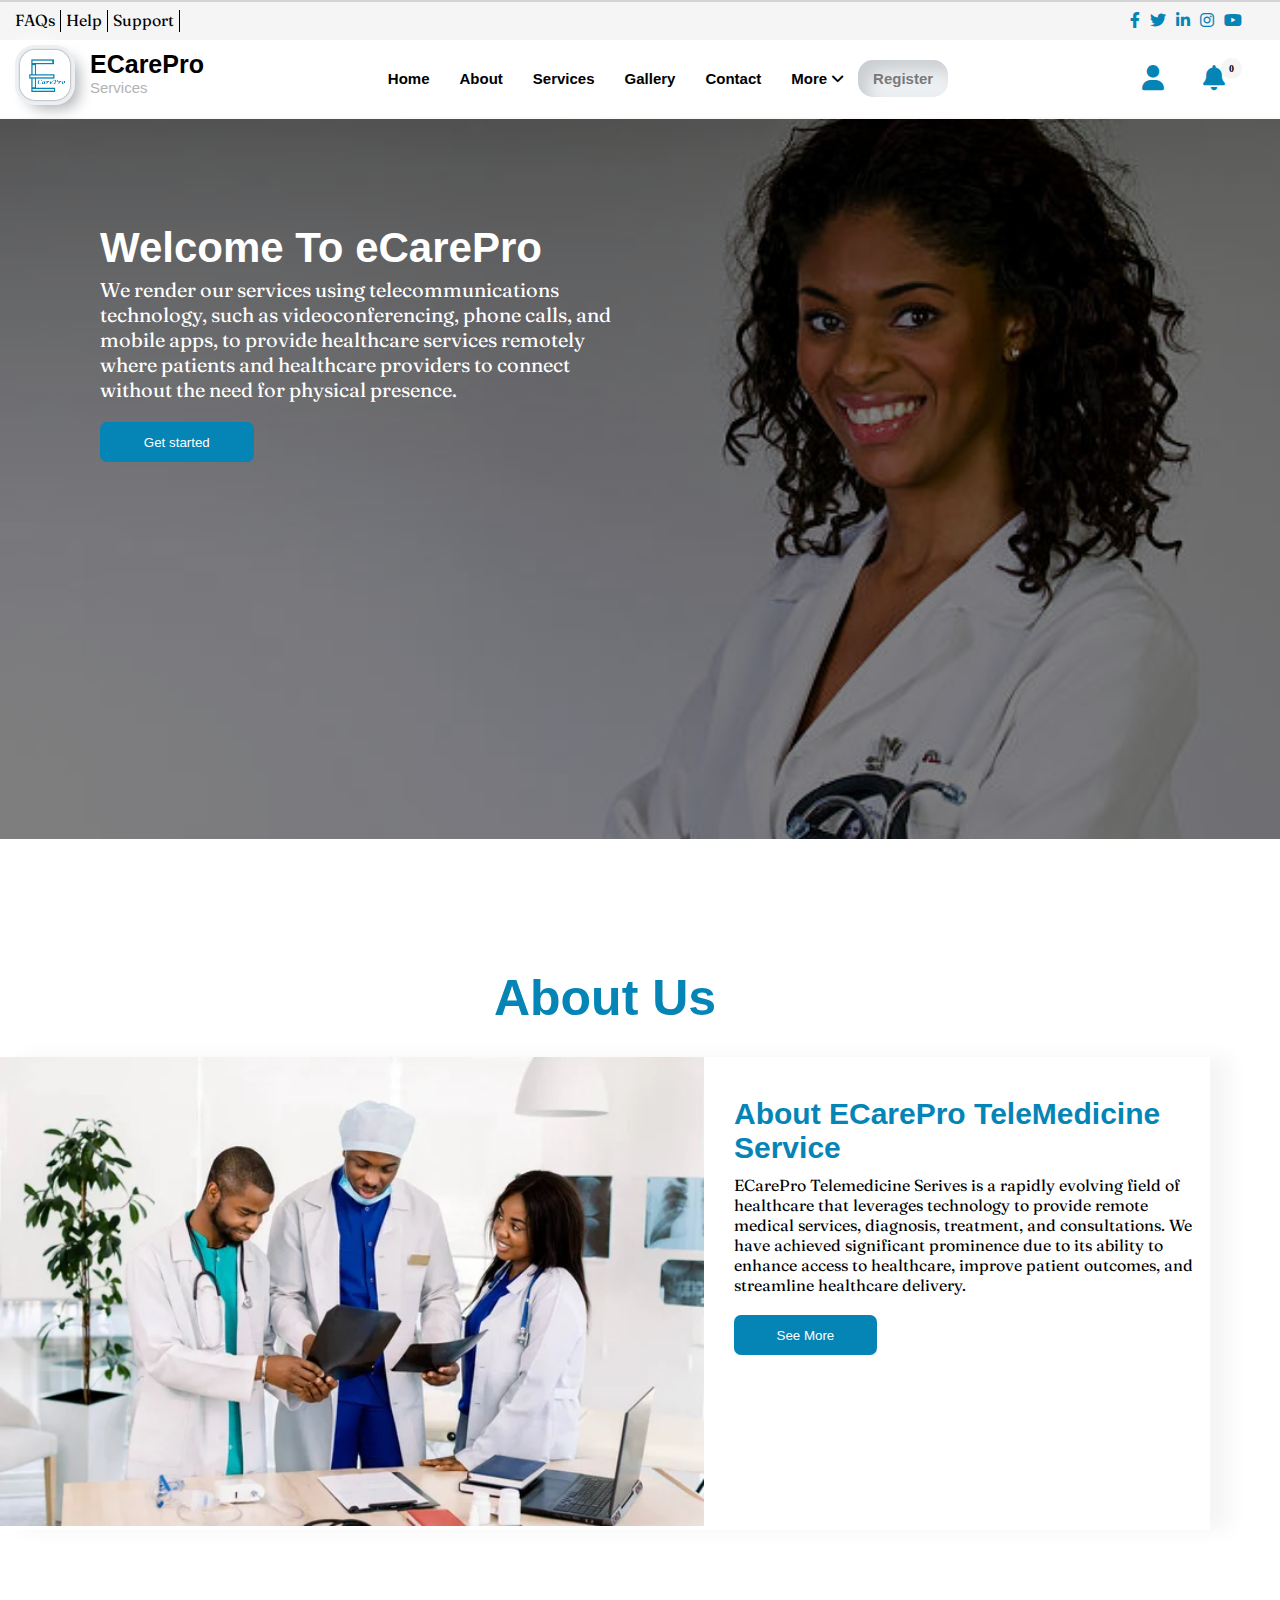
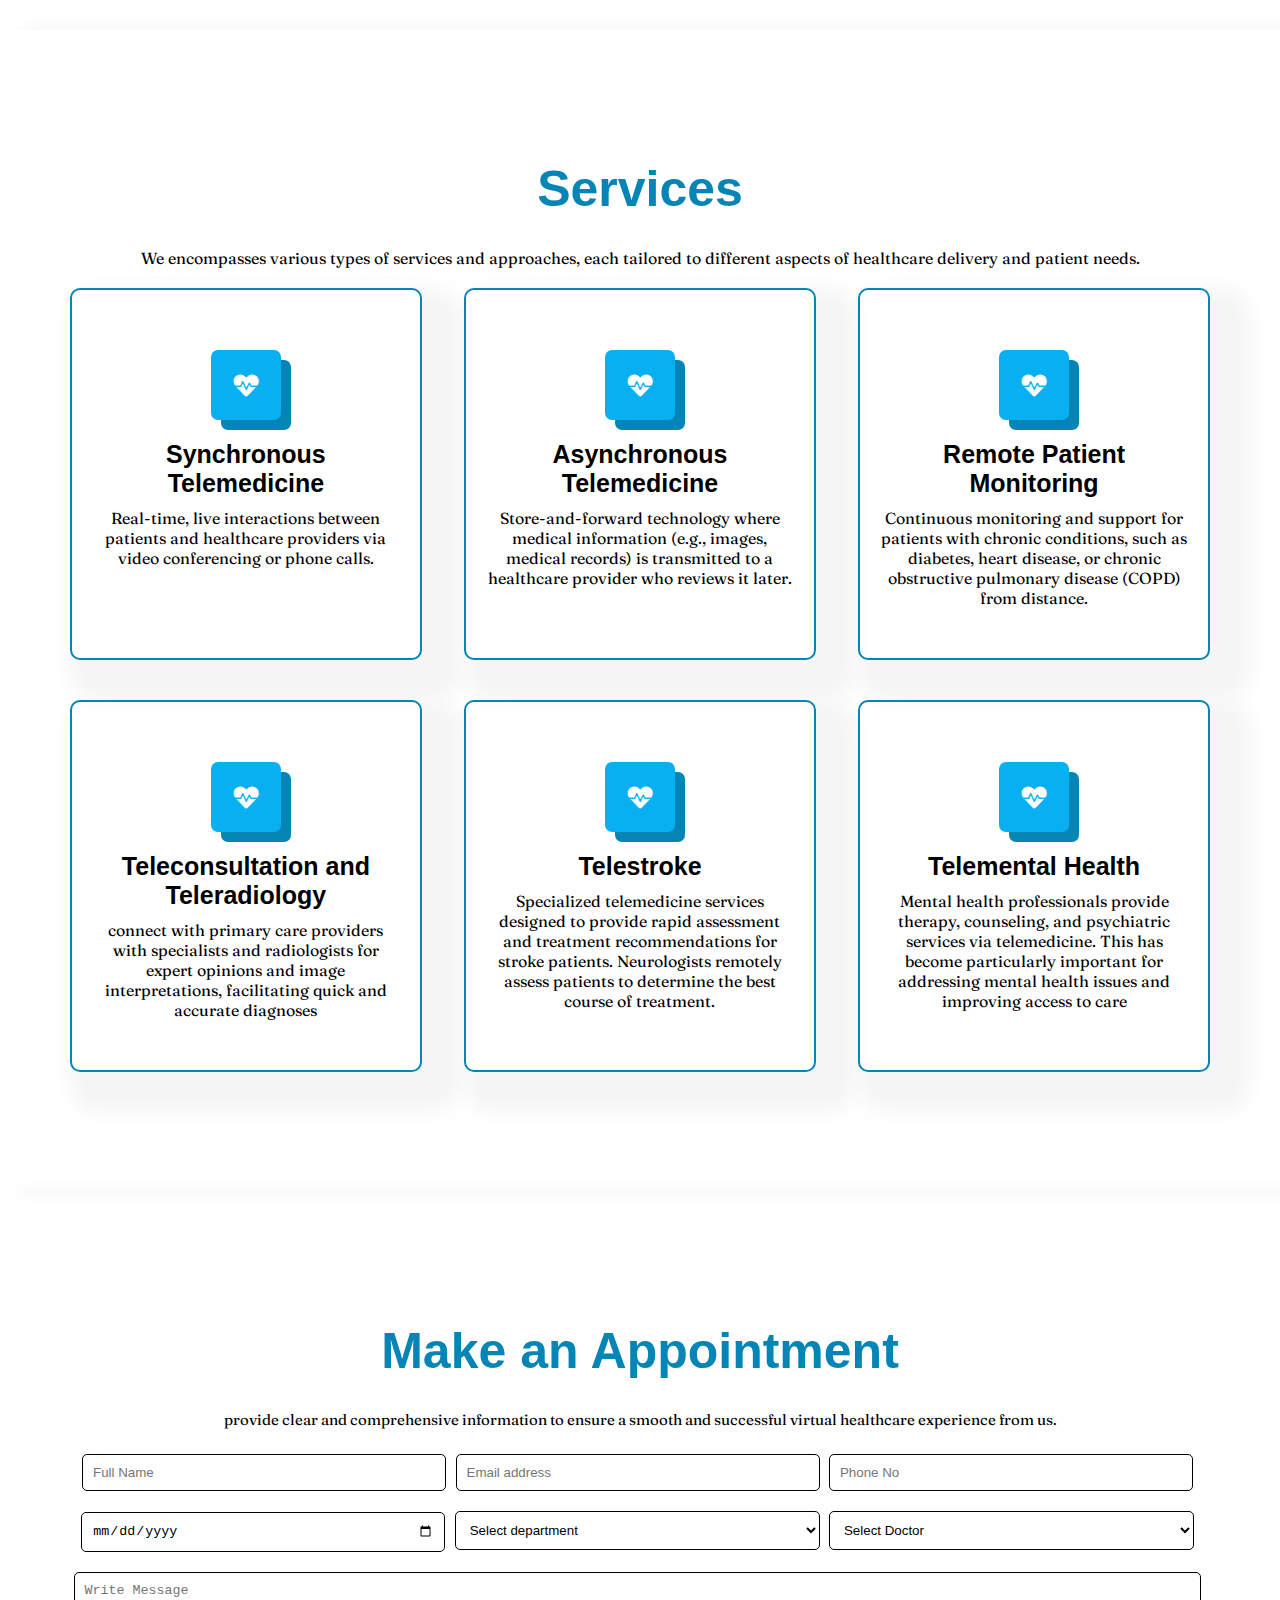
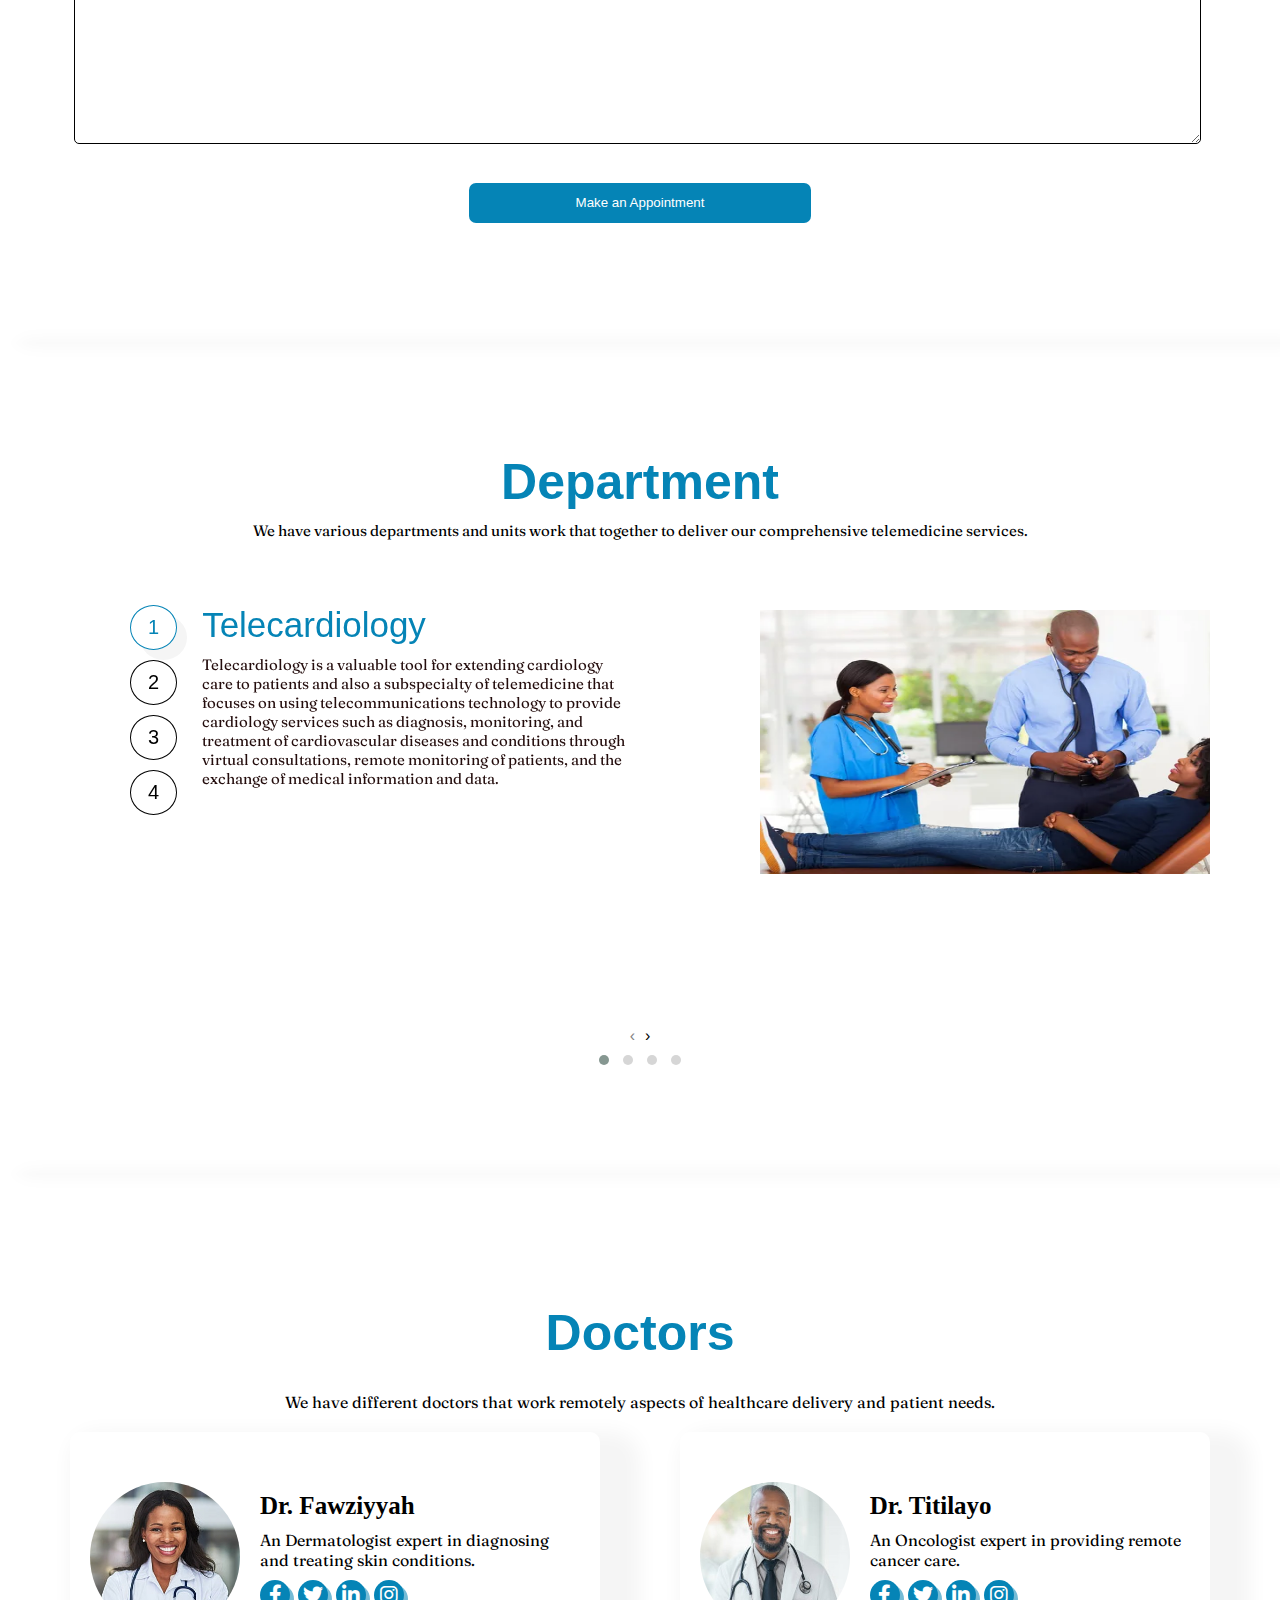
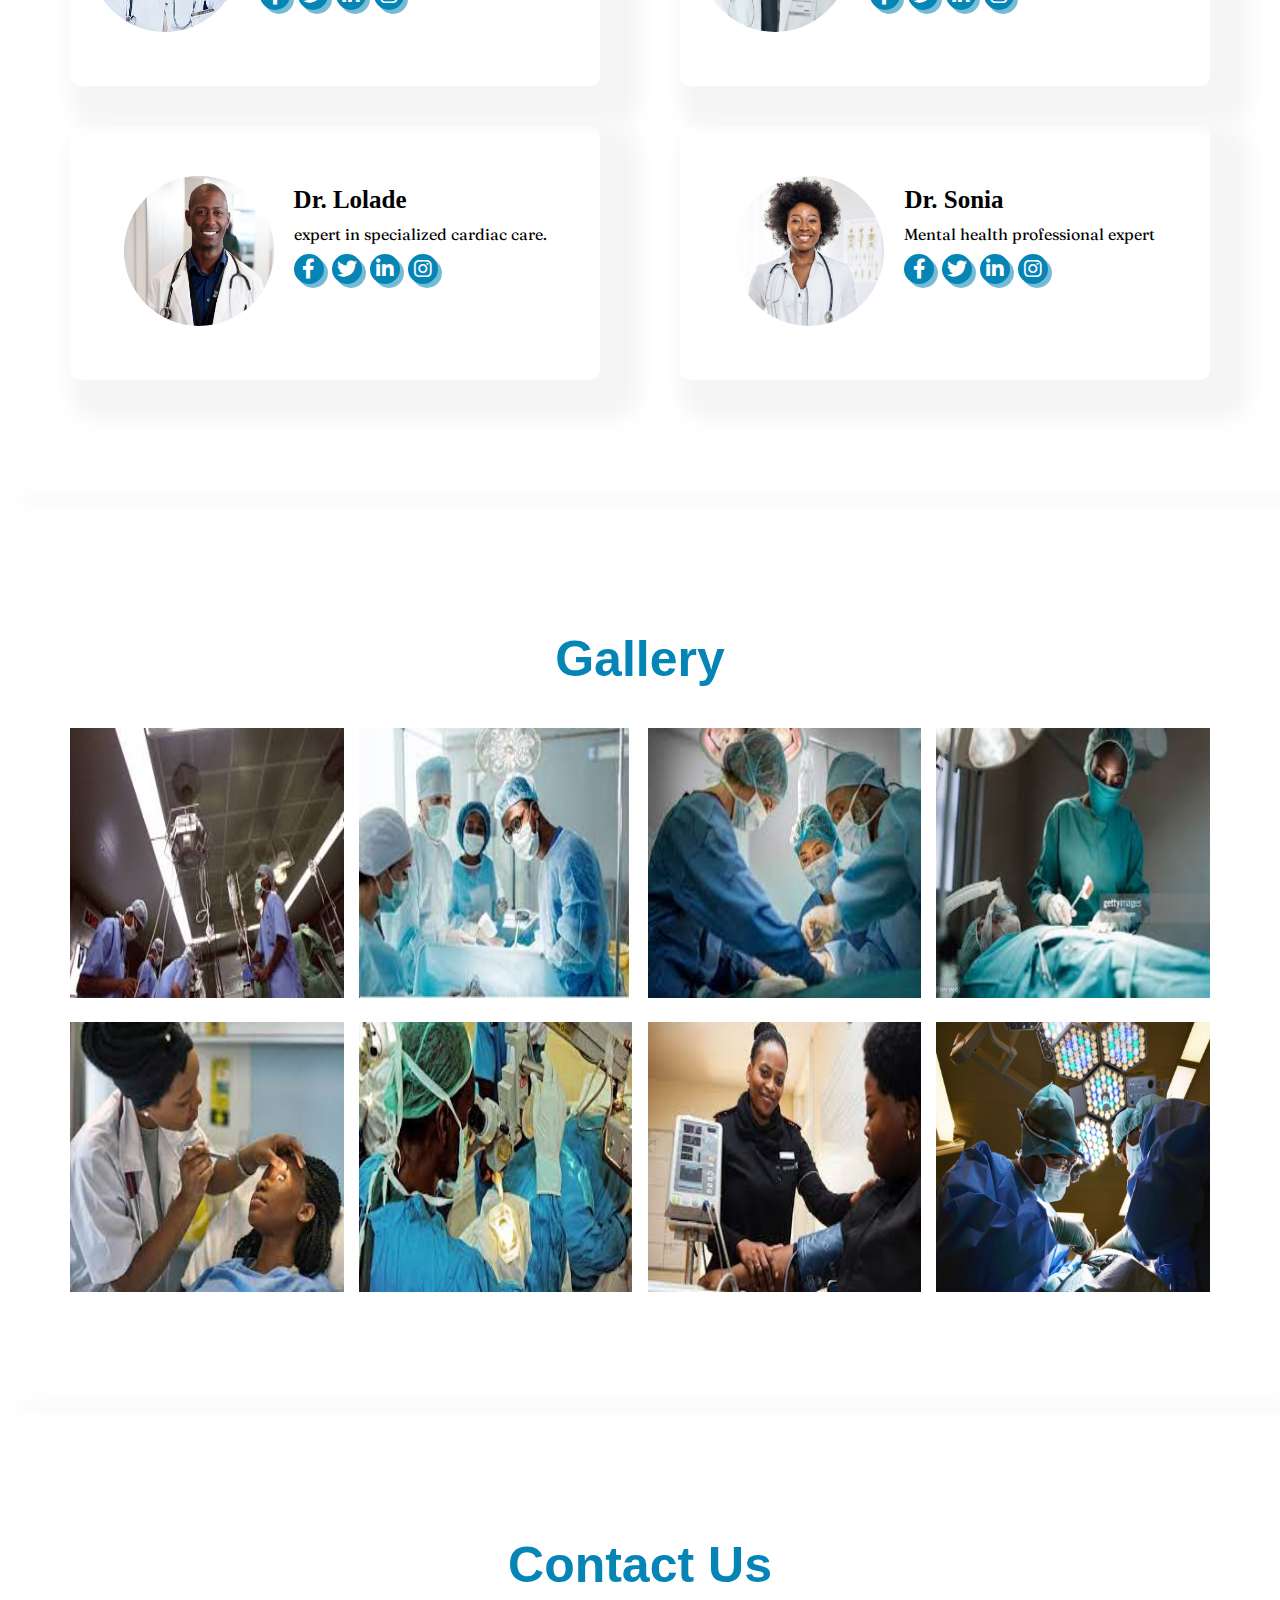
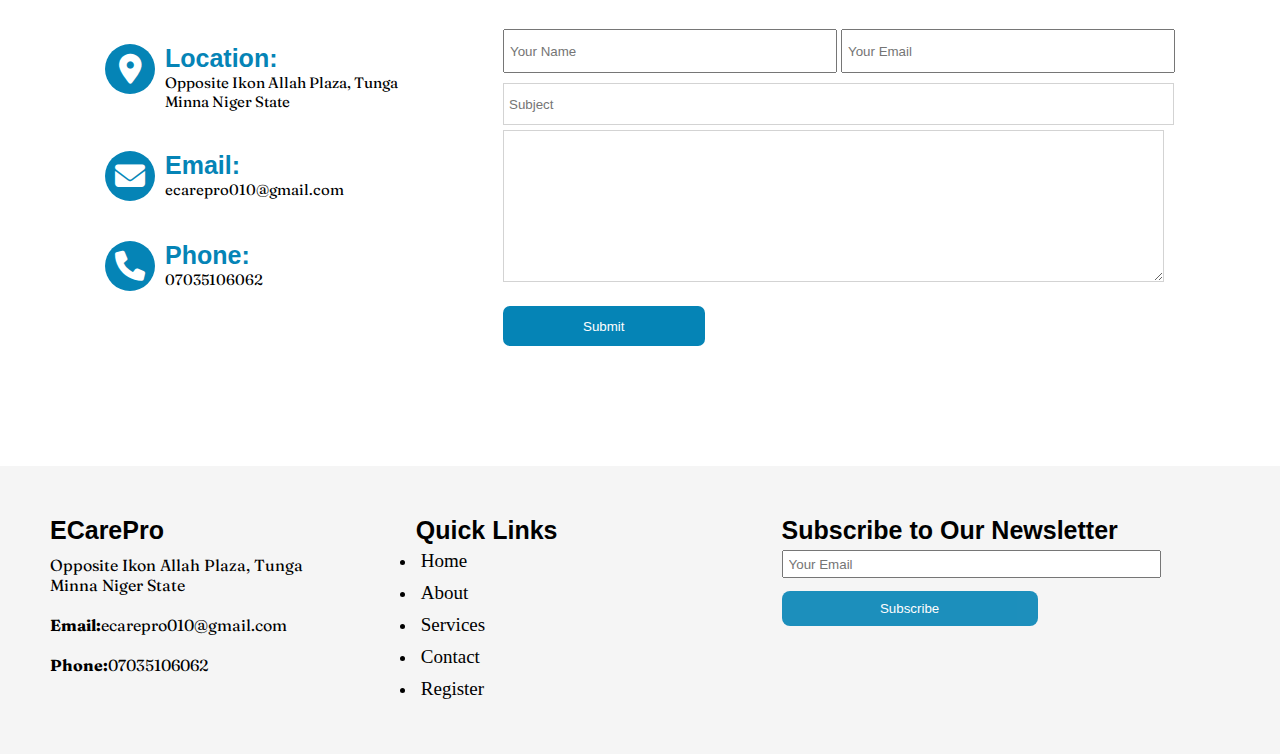
==== commit f911a4e1: "updated" ====
--- a/index.html
+++ b/index.html
@@ -67,8 +67,9 @@
     <section id="intro" class="sec1">
         <div class="sec1-text">
             <h1>Welcome To eCarePro</h1>
-            <p>Consequuntur sunt aut quasi enim aliquam quae harum pariatur laboris nisi ut aliquip,
-                 Consequuntur sunt aut quasi enim aliquam quae harum pariatur laboris nisi ut aliquip</p>
+            <p>We render our services using telecommunications technology, such as videoconferencing, phone calls, and mobile apps,
+                 to provide healthcare services remotely where patients and healthcare providers to
+                  connect without the need for physical presence.</p>
                  <button class="button">Get started</button>
         </div>
     </section>
@@ -82,10 +83,9 @@
         </div>  
             <div class="sec2-text">
             <h2>About ECarePro TeleMedicine Service</h2>
-            <p>Consequuntur sunt aut quasi enim aliquam quae harum pariatur laboris nisi ut aliquip,
-                Consequuntur sunt aut quasi enim aliquam quae harum pariatur laboris nisi ut aliquip
-                Consequuntur sunt aut quasi enim aliquam quae harum pariatur laboris nisi ut aliquip,
-                Consequuntur sunt aut quasi enim aliquam quae harum pariatur laboris nisi ut aliquip</p>
+            <p>ECarePro Telemedicine Serives is a rapidly evolving field of healthcare that leverages technology to provide
+                 remote medical services, diagnosis, treatment, and consultations. We have achieved significant prominence due to its ability
+                  to enhance access to healthcare, improve patient outcomes, and streamline healthcare delivery.</p>
                 <button class="button">See More</button>
             </div>
         </div>
@@ -96,46 +96,44 @@
 
     <section id="services" class="sec3">
         <h1>Services</h1>
-        <p>Consequuntur sunt aut quasi enim aliquam quae harum pariatur laboris nisi ut aliquip,
-            Consequuntur sunt aut quasi enim aliquam quae harum pariatur laboris nisi ut aliquip,</p>
+        <p>We encompasses various types of services and approaches, each tailored to different aspects of healthcare delivery and patient needs.</p>
         <div class="sec3-col">
         <div class="sec3-row">
             <div class="icon"><i class="fas fa-heartbeat"></i></div>
-            <h3>Sed ut perspiciatis</h3>
-            <p> Consequuntur sunt aut quasi enim aliquam quae harum pariatur laboris nisi ut aliquip,
-                Consequuntur sunt aut quasi enim aliquam quae</p>
+            <h3>Synchronous Telemedicine</h3>
+            <p> Real-time, live interactions between patients and healthcare providers via video conferencing or phone calls.</p>
         </div>
         <div class="sec3-row">
             <div class="icon"><i class="fas fa-heartbeat"></i></div>
-            <h3>Sed ut perspiciatis</h3>
-            <p> Consequuntur sunt aut quasi enim aliquam quae harum pariatur laboris nisi ut aliquip,
-                Consequuntur sunt aut quasi enim aliquam quae</p>
+            <h3>Asynchronous Telemedicine</h3>
+            <p>Store-and-forward technology where medical information (e.g., images, medical records)
+                 is transmitted to a healthcare provider who reviews it later.</p>
         </div>
         <div class="sec3-row">
             <div class="icon"><i class="fas fa-heartbeat"></i></div>
-            <h3>Sed ut perspiciatis</h3>
-            <p> Consequuntur sunt aut quasi enim aliquam quae harum pariatur laboris nisi ut aliquip,
-                Consequuntur sunt aut quasi enim aliquam quae</p>
+            <h3>Remote Patient Monitoring</h3>
+            <p>Continuous monitoring and support for patients with chronic conditions, such as diabetes,
+                 heart disease, or chronic obstructive pulmonary disease (COPD) from distance.</p>
         </div>
     </div>
     <div class="sec3-col">
         <div class="sec3-row">
             <div class="icon"><i class="fas fa-heartbeat"></i></div>
-            <h3>Sed ut perspiciatis</h3>
-            <p> Consequuntur sunt aut quasi enim aliquam quae harum pariatur laboris nisi ut aliquip,
-                Consequuntur sunt aut quasi enim aliquam quae</p>
+            <h3>Teleconsultation and Teleradiology</h3>
+            <p>connect with primary care providers with specialists and radiologists for expert opinions
+                 and image interpretations, facilitating quick and accurate diagnoses</p>
         </div>
         <div class="sec3-row">
             <div class="icon"><i class="fas fa-heartbeat"></i></div>
-            <h3>Sed ut perspiciatis</h3>
-            <p> Consequuntur sunt aut quasi enim aliquam quae harum pariatur laboris nisi ut aliquip,
-                Consequuntur sunt aut quasi enim aliquam quae</p>
+            <h3>Telestroke</h3>
+            <p>Specialized telemedicine services designed to provide rapid assessment and treatment recommendations for stroke patients.
+                 Neurologists remotely assess patients to determine the best course of treatment.</p>
         </div>
         <div class="sec3-row">
             <div class="icon"><i class="fas fa-heartbeat"></i></div>
-            <h3>Sed ut perspiciatis</h3>
-            <p> Consequuntur sunt aut quasi enim aliquam quae harum pariatur laboris nisi ut aliquip,
-                Consequuntur sunt aut quasi enim aliquam quae</p>
+            <h3>Telemental Health</h3>
+            <p>Mental health professionals provide therapy, counseling, and psychiatric services via telemedicine. This has become particularly
+                 important for addressing mental health issues and improving access to care</p>
         </div>
     </div>
     </section>
@@ -143,12 +141,8 @@
 
     <section id="appointment" class="sec4">
         <h1>Make an Appointment</h1>
-        <p> Consequuntur sunt aut quasi enim aliquam quae harum pariatur laboris nisi ut aliquip,
-            Consequuntur sunt aut quasi enim aliquam quae harum pariatur laboris nisi ut aliquip,
-            Consequuntur sunt aut quasi enim aliquam quae harum pariatur laboris nisi ut aliquip</p>
-
-
-            
+        <p>provide clear and comprehensive information to ensure a smooth and successful virtual healthcare experience from us.</p>
+
             <form id="signup" class="form">
 
                     <input type="text" name="fullName" id="fullName" placeholder="Full Name" autocomplete="on">
@@ -189,9 +183,7 @@
 
     <section id="department" class="sec5" id="link2">
         <h1>Department</h1>
-        <p> Consequuntur sunt aut quasi enim aliquam quae harum pariatur laboris nisi ut aliquip,
-            Consequuntur sunt aut quasi enim aliquam quae harum pariatur laboris nisi ut aliquip,
-            Consequuntur sunt aut quasi enim aliquam quae harum pariatur laboris nisi ut aliquip</p>
+        <p>We have various departments and units work that together to deliver our comprehensive telemedicine services. </p>
 
             <div class="owl-carousel owl-theme">  
                 <div class="sec5-col">
@@ -201,31 +193,26 @@
                        <div class="dpt-col-row">
                            <div class="dpt-col-col2">
                                <div class="dpt-col-links">
-                           <ul>
-                               <li><a href="#no1" target="_self" class="choosen">1</a></li>
-                               <li><a href="#">2</a></li>
-                               <li><a href="#">3</a></li>
-                               <li><a href="#">4</a></li>
-                               </ul>
+                                <ul>
+                                    <li  class="choosen">1</li>
+                                    <li>2</li>
+                                    <li>3</li>
+                                    <li>4</li>
+                                    </ul>
                                </div>
                                </div>
                                <div class="dpt-col-col2">
-                       <h1>Eye Care</h1>
-                       <p> A spaceport or cosmodrome is a site for launching
-                        (or receiving) spacecraft, by analogy to the 
-                        seaport for ships or airport for aircraft.
-                         Based in the famous Cape Canaveral, our spaceport is ideally
-                        situated to take advantage of the
-                         Earth’s rotation for launch.
-                         famous Cape Canaveral, our spaceport is ideally
-                         situated to take advantage of the
-                          Earth’s rotation for launch.
-                          famous Cape Canaveral</p>
+                       <h1>Telecardiology</h1>
+                       <p>Telecardiology  is a valuable tool for extending cardiology care to patients and also
+                         a subspecialty of telemedicine that focuses on using telecommunications 
+                        technology to provide cardiology services such as  diagnosis, monitoring, and treatment of cardiovascular
+                         diseases and conditions through virtual consultations, remote monitoring of patients, and the exchange of
+                          medical information and data.</p>
                    </div>
                    </div>
                    </div>
                    <div class="dpt-col">
-                   <img src="./img/care3.jpg">
+                   <img src="./img/care1.jpg">
                    </div>
                    </div>
                 </div>
@@ -237,33 +224,25 @@
                        <div class="dpt-col-row">
                            <div class="dpt-col-col2">
                                <div class="dpt-col-links">
-                           <ul>
-                               <li><a href="#no1">1</a></li>
-                               <li><a href="#no2"  target="_self" class="choosen">2</a></li>
-                               <li><a href="#no3">3</a></li>
-                               <li><a href="#no4">4</a></li>
-                               </ul>
+                                <ul>
+                                    <li>1</li>
+                                    <li  class="choosen">2</li>
+                                    <li>3</li>
+                                    <li>4</li>
+                                    </ul>
                                </div>
                                </div>
                                <div class="dpt-col-col2" id="no2">
-                       <h1>Ear Care</h1>
-                       <p> A spaceport or cosmodrome is a site for launching
-                        (or receiving) spacecraft, by analogy to the 
-                        seaport for ships or airport for aircraft.
-                         Based in the famous Cape Canaveral, our spaceport is ideally
-                        situated to take advantage of the
-                         Earth’s rotation for launch.
-                         famous Cape Canaveral, our spaceport is ideally
-                         situated to take advantage of the
-                          Earth’s rotation for launch.
-                          famous Cape Canaveral, our spaceport is ideally
-                          situated to take advantage of the
-                           Earth’s rotation for launch.</p>
+                       <h1>Teledermatology</h1>
+                       <p>Teledermatology involves the evaluation, diagnosis, and treatment of skin conditions, as well as hair and nail
+                         disorders, through virtual consultations and the exchange of medical information and images.
+                         it serves as an essential tool for enhancing access to care and providing timely assessments and
+                          recommendations for patients with skin-related issues.</p>
                    </div>
                    </div>
                    </div>
                    <div class="dpt-col">
-                   <img src="./img/ear2.jpg">
+                   <img src="./img/ecare2.jpg">
                    </div>
                    </div>
             </div>
@@ -274,33 +253,26 @@
                        <div class="dpt-col-row">
                            <div class="dpt-col-col2">
                                <div class="dpt-col-links">
-                           <ul>
-                               <li><a href="#">1</a></li>
-                               <li><a href="#">2</a></li>
-                               <li><a href="#no3" target="_self" class="choosen">3</a></li>
-                               <li><a href="#">4</a></li>
-                               </ul>
+                                <ul>
+                                    <li>1</li>
+                                    <li>2</li>
+                                    <li class="choosen">3</li>
+                                    <li>4</li>
+                                    </ul>
                                </div>
                                </div>
                                <div class="dpt-col-col2">
-                       <h1>General check</h1>
-                       <p> A spaceport or cosmodrome is a site for launching
-                        (or receiving) spacecraft, by analogy to the 
-                        seaport for ships or airport for aircraft.
-                         Based in the famous Cape Canaveral, our spaceport is ideally
-                        situated to take advantage of the
-                         Earth’s rotation for launch.
-                         famous Cape Canaveral, our spaceport is ideally
-                         situated to take advantage of the
-                          Earth’s rotation for launch.
-                          famous Cape Canaveral, our spaceport is ideally
-                          situated to take advantage of the
-                           Earth’s rotation for launch.</p>
+                       <h1>Telepsychiatry</h1>
+                       <p>Telepsychiatry is a branch of telemedicine that involves the use of
+                         telecommunications technology to provide psychiatric and mental health services remotely.
+                          It enables individuals to receive mental health care, psychiatric evaluations, therapy, 
+                          and counseling from licensed psychiatrists, psychologists, therapists, and social workers via
+                           secure videoconferencing or other virtual communication methods.</p>
                    </div>
                    </div>
                    </div>
                    <div class="dpt-col">
-                   <img src="./img/care1.jpg">
+                   <img src="./img/ecare3.jpg">
                    </div>
                    </div>
             </div>
@@ -311,33 +283,26 @@
                        <div class="dpt-col-row">
                            <div class="dpt-col-col2">
                                <div class="dpt-col-links">
-                           <ul>
-                               <li><a href="#">1</a></li>
-                               <li><a href="#">2</a></li>
-                               <li><a href="#">3</a></li>
-                               <li><a href="#no4" target="_self" class="choosen">4</a></li>
-                               </ul>
+                                <ul>
+                                    <li>1</li>
+                                    <li>2</li>
+                                    <li>3</li>
+                                    <li class="choosen">4</li>
+                                    </ul>
                                </div>
                                </div>
                                <div class="dpt-col-col2">
-                       <h1>Dental Care</h1>
-                       <p> A spaceport or cosmodrome is a site for launching
-                        (or receiving) spacecraft, by analogy to the 
-                        seaport for ships or airport for aircraft.
-                         Based in the famous Cape Canaveral, our spaceport is ideally
-                        situated to take advantage of the
-                         Earth’s rotation for launch.
-                         famous Cape Canaveral, our spaceport is ideally
-                         situated to take advantage of the
-                          Earth’s rotation for launch.
-                          famous Cape Canaveral, our spaceport is ideally
-                          situated to take advantage of the
-                           Earth’s rotation for launch.</p>
+                       <h1>Teleoncology</h1>
+                      <p>Teleoncology uses telecommunications technology to provide oncology and cancer care services remotely. 
+                        It encompasses various aspects of cancer care, including diagnosis, treatment, monitoring, 
+                        consultations, and support. Teleoncology enables cancer patients and healthcare providers to 
+                        connect virtually, making it easier for individuals to access specialized cancer care and expertise,
+                         especially in areas with limited access to oncology services</p>
                    </div>
                    </div>
                    </div>
                    <div class="dpt-col">
-                   <img src="./img/care2.jpg">
+                    <img src="./img/gallery/gallery-8.jpg">
                    </div>
                    </div>
             </div>
@@ -348,16 +313,15 @@
 
     <section id="doctors" class="sec6">
         <h1>Doctors</h1>
-        <p> <p> Consequuntur sunt aut quasi enim aliquam quae harum pariatur laboris nisi ut aliquip,
-            Consequuntur sunt aut quasi enim aliquam quae harum pariatur laboris nisi ut aliquip,</p>
+        <p> <p>We have different doctors that work remotely aspects of healthcare delivery and patient needs.</p>
         <div class="sec6-col">
         <div class="sec6-row">
             <div class="sec6-row2">
                 <img src="./img/doc1.jpg" alt="">
             </div>
            <div class="sec6-row2">
-            <h3>Mziyyah</h3>
-            <p> Consequuntur sunt aut quasi enim aliquam quae harum pariatur laboris nisi ut aliquip,</p>
+            <h3>Dr. Fawziyyah</h3>
+            <p>An Dermatologist expert in diagnosing and treating skin conditions.</p>
                 <div class="icon">
                     <i class="fa-brands fa-facebook-f"></i>
                     <i class="fa-brands fa-twitter"></i>
@@ -371,8 +335,8 @@
                 <img src="./img/doc2.jpg" alt="">
             </div>
            <div class="sec6-row2">
-            <h3>Myla Bala</h3>
-            <p> Consequuntur sunt aut quasi enim aliquam quae harum pariatur laboris nisi ut aliquip,</p>
+            <h3>Dr. Titilayo</h3>
+            <p>An Oncologist expert in providing remote cancer care.</p>
                 <div class="icon">
                     <i class="fa-brands fa-facebook-f"></i>
                     <i class="fa-brands fa-twitter"></i>
@@ -389,8 +353,8 @@
                 <img src="./img/doc3.jpg" alt="">
             </div>
            <div class="sec6-row2">
-            <h3>Mziyyah</h3>
-            <p> Consequuntur sunt aut quasi enim aliquam quae harum pariatur laboris nisi ut aliquip,</p>
+            <h3>Dr. Lolade</h3>
+            <p>expert in specialized cardiac care.</p>
                 <div class="icon">
                     <i class="fa-brands fa-facebook-f"></i>
                     <i class="fa-brands fa-twitter"></i>
@@ -404,8 +368,8 @@
                 <img src="./img/doc4.jpg" alt="">
             </div>
            <div class="sec6-row2">
-            <h3>Myla Bala</h3>
-            <p> Consequuntur sunt aut quasi enim aliquam quae harum pariatur laboris nisi ut aliquip,</p>
+            <h3>Dr. Sonia</h3>
+            <p>Mental health professional expert</p>
                 <div class="icon">
                     <i class="fa-brands fa-facebook-f"></i>
                     <i class="fa-brands fa-twitter"></i>
@@ -419,8 +383,6 @@
 
     <section id="gallery" class="sec7">
         <h1>Gallery</h1>
-         <p> Consequuntur sunt aut quasi enim aliquam quae harum pariatur laboris nisi ut aliquip,
-            Consequuntur sunt aut quasi enim aliquam quae harum pariatur laboris nisi ut aliquip,</p>
             <div class="sec7-col">
                 <div class="sec7-row">
                     <img src="./img/G.1.jpg" alt="">
@@ -467,7 +429,7 @@
                         <i class="fa fa-envelope"></i>
                         <div>
                             <h4>Email:</h4>
-                            <p>Mziyyah010@gmail.com</p>
+                            <p>ecarepro010@gmail.com</p>
                         </div>
                         </div>
                     <div class="address">
@@ -492,7 +454,7 @@
             <div class="footer-row">
                 <h2>ECarePro</h2>
                 <p>Opposite Ikon Allah Plaza, Tunga <br> Minna Niger State</p>
-                <p><span>Email:</span>mziyyah010@gmail.com</p>
+                <p><span>Email:</span>ecarepro010@gmail.com</p>
                 <p><span>Phone:</span>07035106062</p>
             </div>
             <div class="footer-row">
@@ -521,11 +483,11 @@
         <script>
             $('.owl-carousel').owlCarousel({
               loop:true,
-              margin:20,
-              responsiveClass:true,
+              margin:100,
+              responsiveClass:false,
               responsive:{
                   0:{
-                      items:0,
+                      items:1,
                       nav:false
                   },
                   1000:{
--- a/css/style.css
+++ b/css/style.css
@@ -265,7 +265,14 @@
         padding: 0 25px;
     }
     label h3{
-        font-size: 12px;
+        font-size: 19px;
+    }
+    label img{
+        width: 35px;
+        height: 35px;
+        border-radius: 10px;
+        box-shadow: 0 0 2px #5f5f5f, 0 0 0 5px
+         #ecf0f3, 8px 8px 15px #a7aaaf, -8px -8px 15px #fff;
     }
 }
 
@@ -320,7 +327,7 @@
 }
 .sec1-text{
     width: 40%;
-  padding: 50px ;
+  padding: 100px ;
   color: white;
   font-family:'Trebuchet MS', 'Lucida Sans Unicode', 'Lucida Grande', 'Lucida Sans', Arial, sans-serif;
 }
@@ -331,7 +338,7 @@
 }
 .sec1 p{
     /* font-family: 'Times New Roman', Times, serif; */
-    font-size: 15px;
+    font-size: 20px;
 }
 .button{
     width: 30%;
@@ -659,6 +666,8 @@
 
 .dpt{
 	display: flex;
+    z-index: -6;
+
 }
 .dpt-col{
 	margin-left: 30px;
@@ -680,17 +689,23 @@
 	flex: 1;
 	text-align:left;
 	display: block;
-    z-index: 6;
 }
 .dpt-col-links ul li{
 	list-style:none;                   
 	display:block;
-	padding: 20px 12px;
+	padding: 12px 12px;
 	position: relative;
 	margin-top:10px;
-
-}
-.dpt-col-links ul li a{
+    color:black;
+	padding: 10px 17px;
+	text-decoration: none;
+    border: 1px solid black;
+	background-color:transparent;
+	border-radius: 50%;
+	font-size: 20px;
+
+}
+/* .dpt-col-links ul li a{
 	color:black;
 	padding: 10px 17px;
 	text-decoration: none;
@@ -698,8 +713,8 @@
 	background-color:transparent;
 	border-radius: 50%;
 	font-size: 20px;
-}
-.dpt-col-links ul li a.choosen{
+} */
+.dpt-col-links ul li.choosen{
 	color:rgb(5, 132, 182);
 	padding: 10px 17px;
 	background-color:transparent;
@@ -714,7 +729,7 @@
 .dpt-col h1{
 	font-size: 35px;
 	color: rgb(5, 132, 182);
-	margin-top: 20px;
+	margin-top: 0px;
 	font-family:'Trebuchet MS', 'Lucida Sans Unicode', 'Lucida Grande', 'Lucida Sans', Arial, sans-serif;
 	font-weight: 300;
 	}
@@ -751,12 +766,11 @@
             padding: 0 0 0 15px;
             text-align: left;
         }
-        .dpt-col-links ul li{
-            padding: 20px 2px;
-        
-        }
+
         .dpt-col img{
-            margin-left: 15px;
+            margin: 15px;
+            width: 100%;
+            height: 20vh;
         }
     }
 
@@ -958,11 +972,12 @@
                 }
                 .contact-col form input[name=subject], textarea{
                     width: 98%;
+                    border: 1px solid lightgrey;
                 }
 
                 @media screen and (min-width:270px) and (max-width:500px){
                     .contact{
-                        padding:50px 20px;
+                        padding:30px 20px;
                         box-shadow: 20px 0 20px 0 whitesmoke;
                     }
                     .contact-col{
